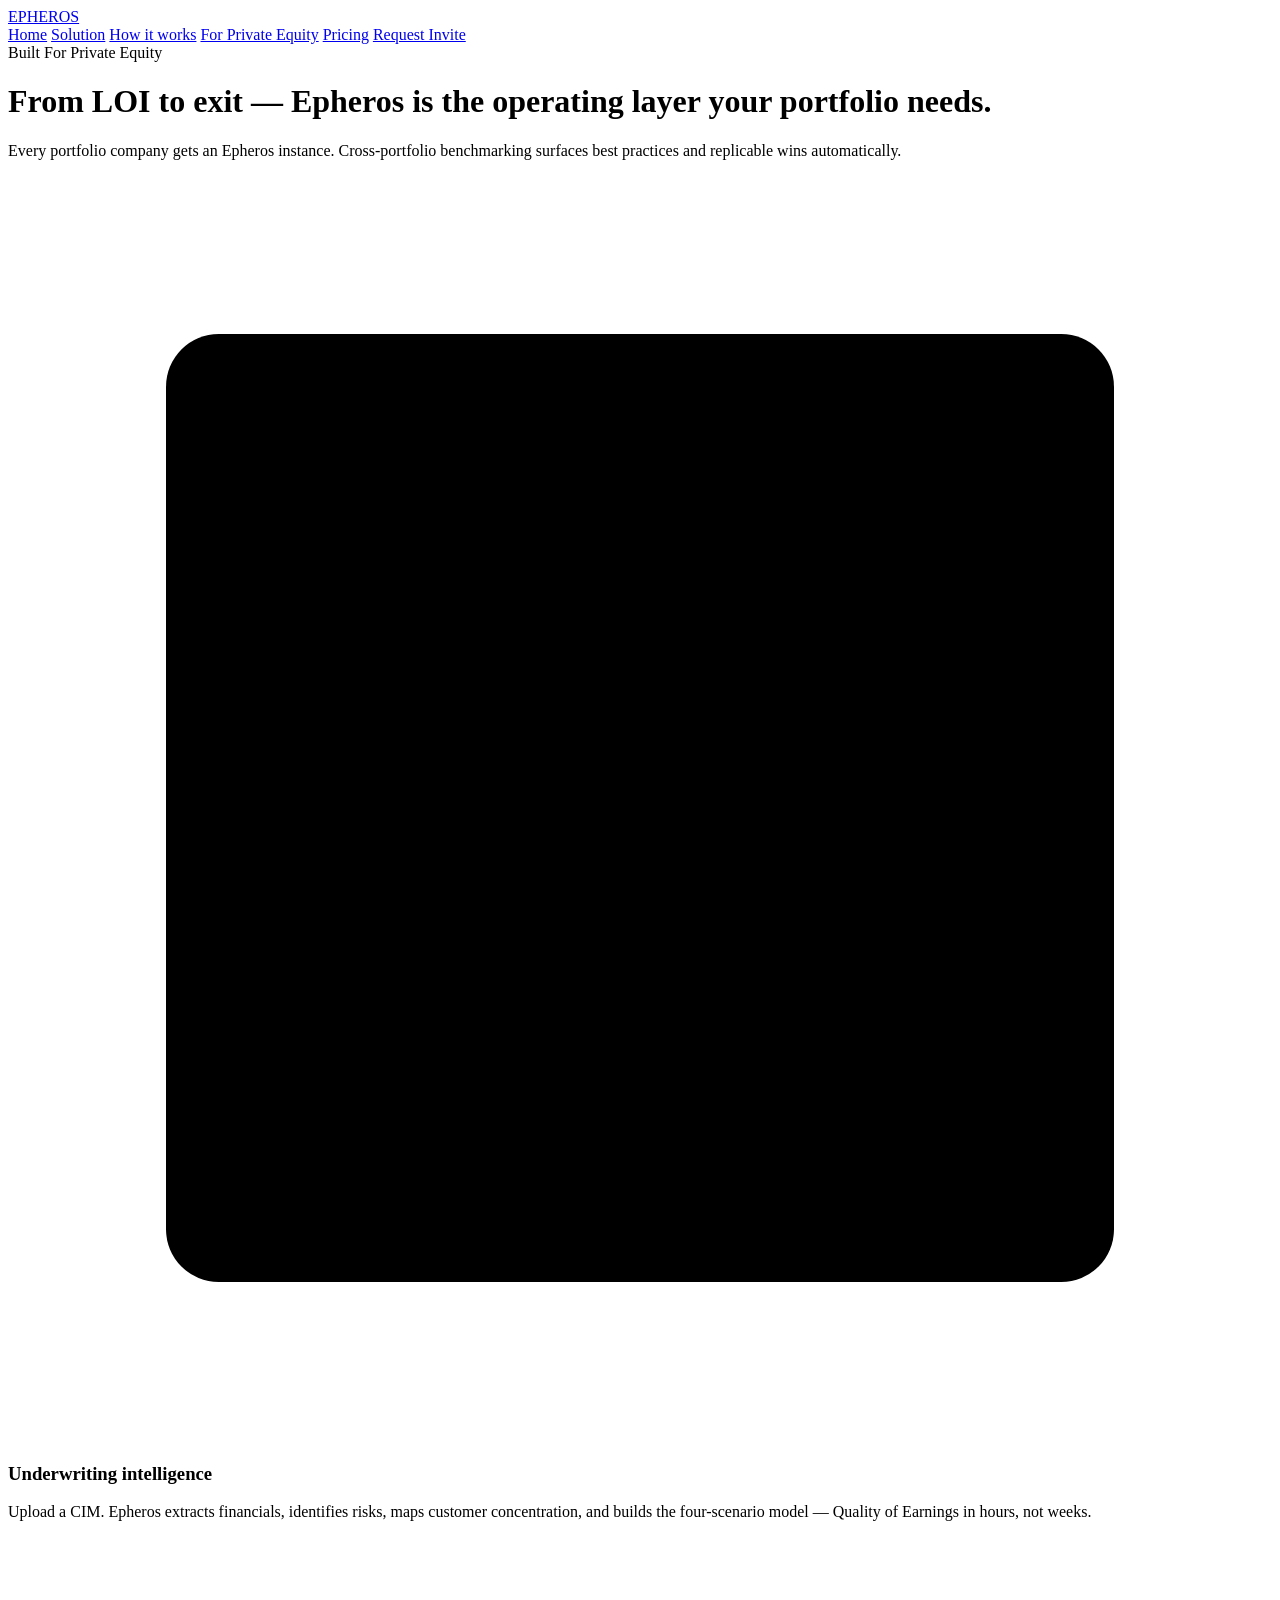
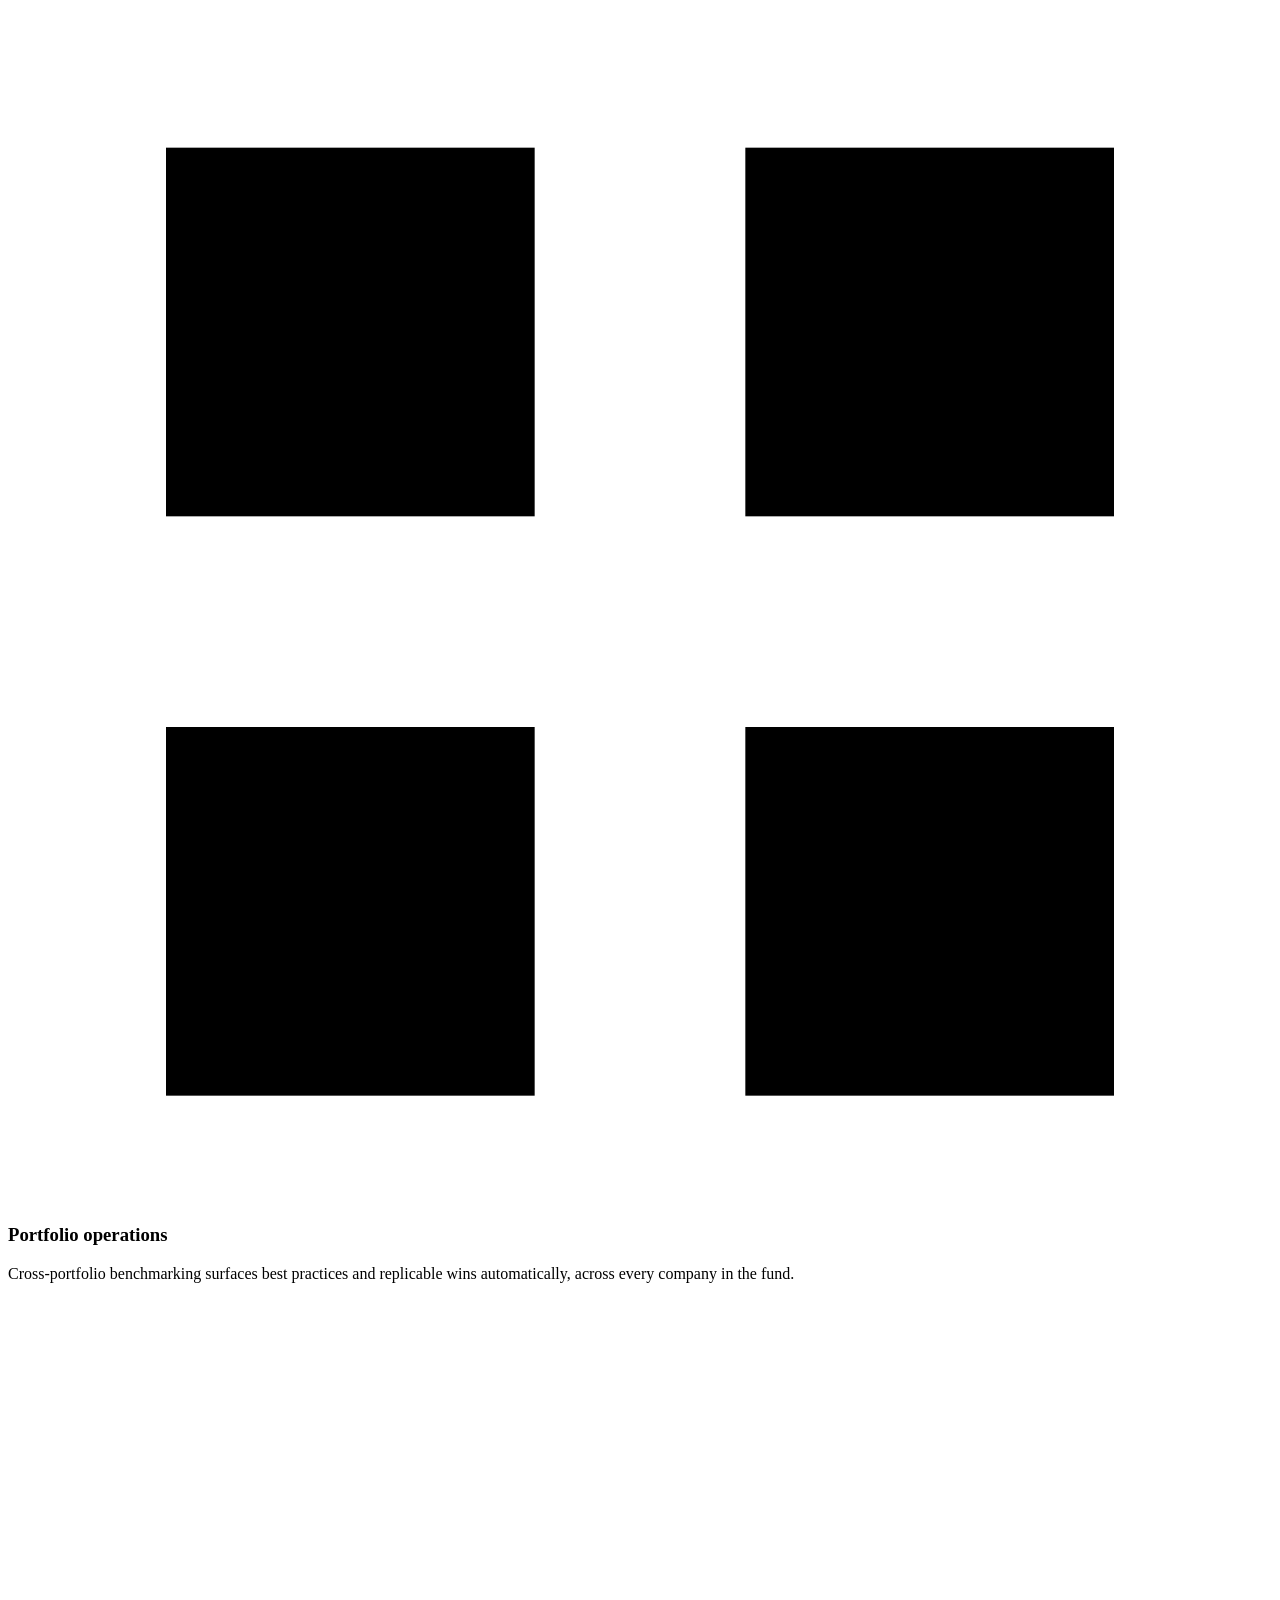
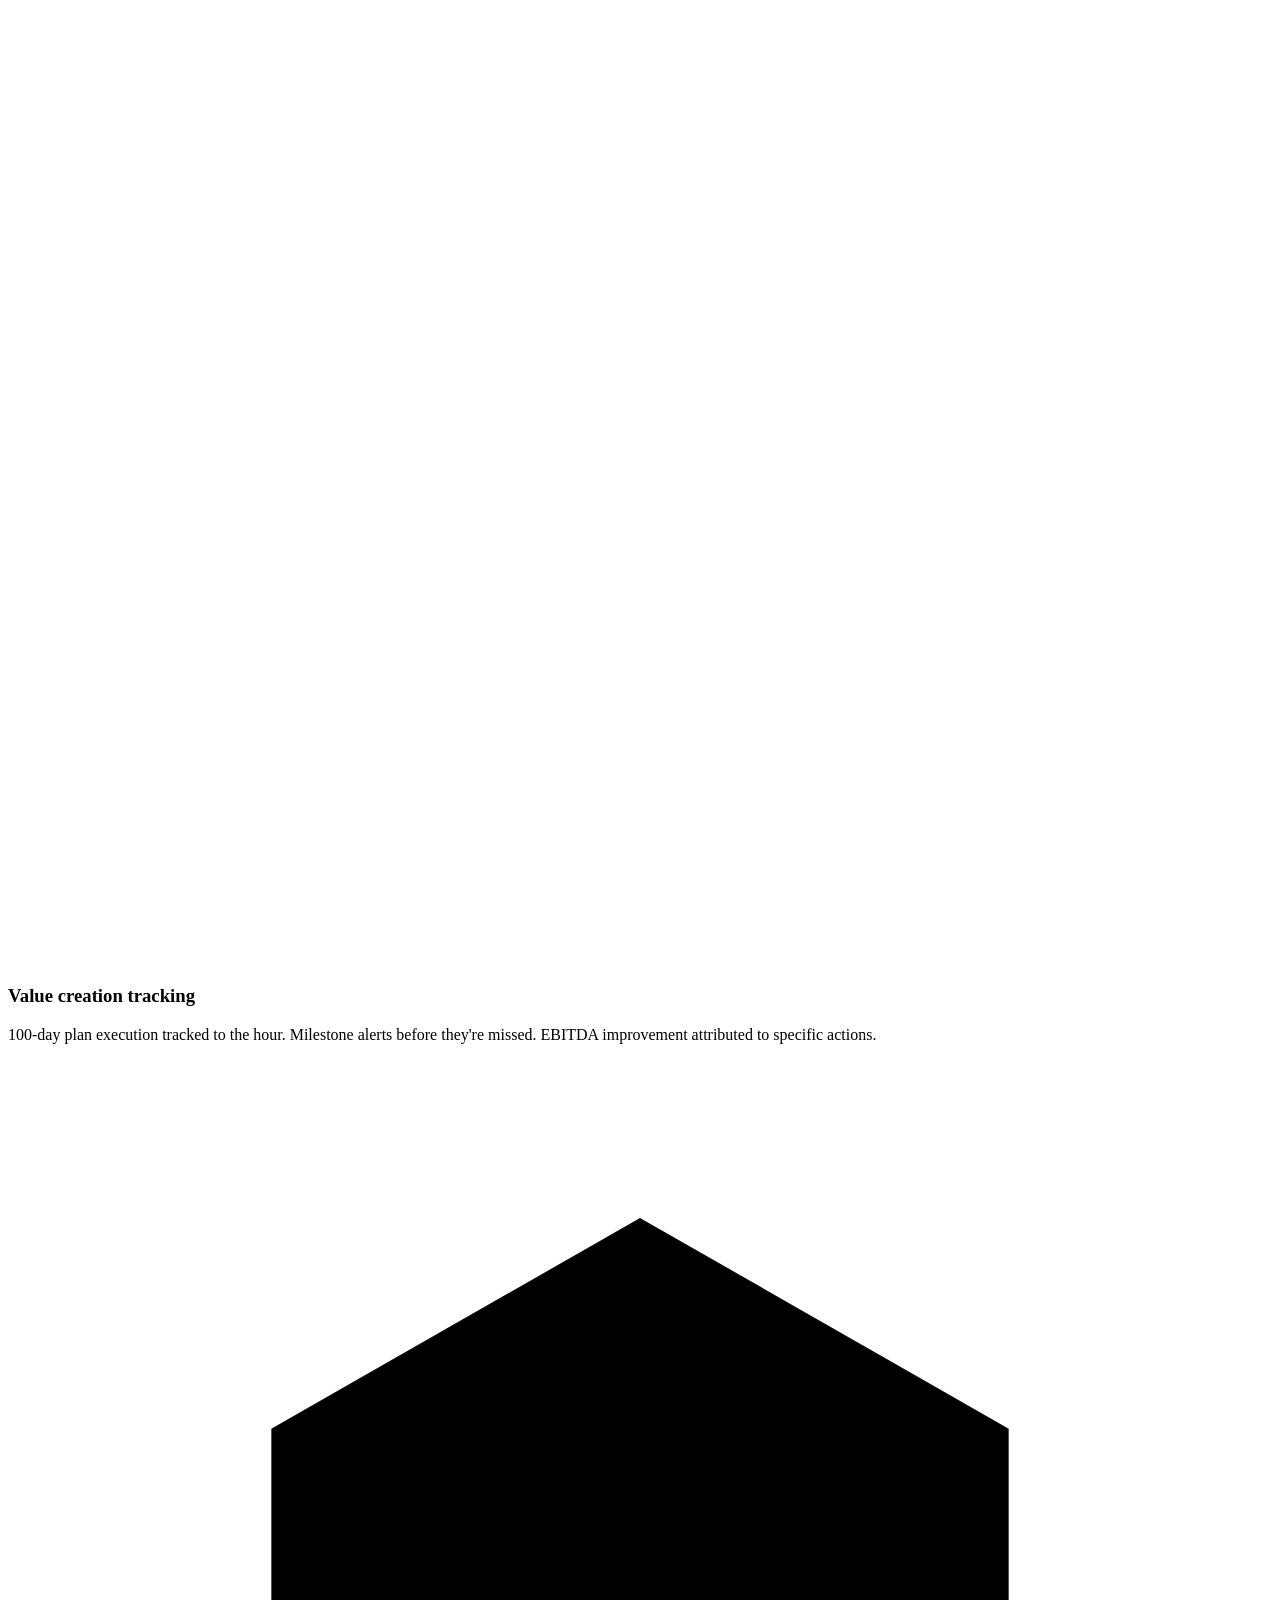
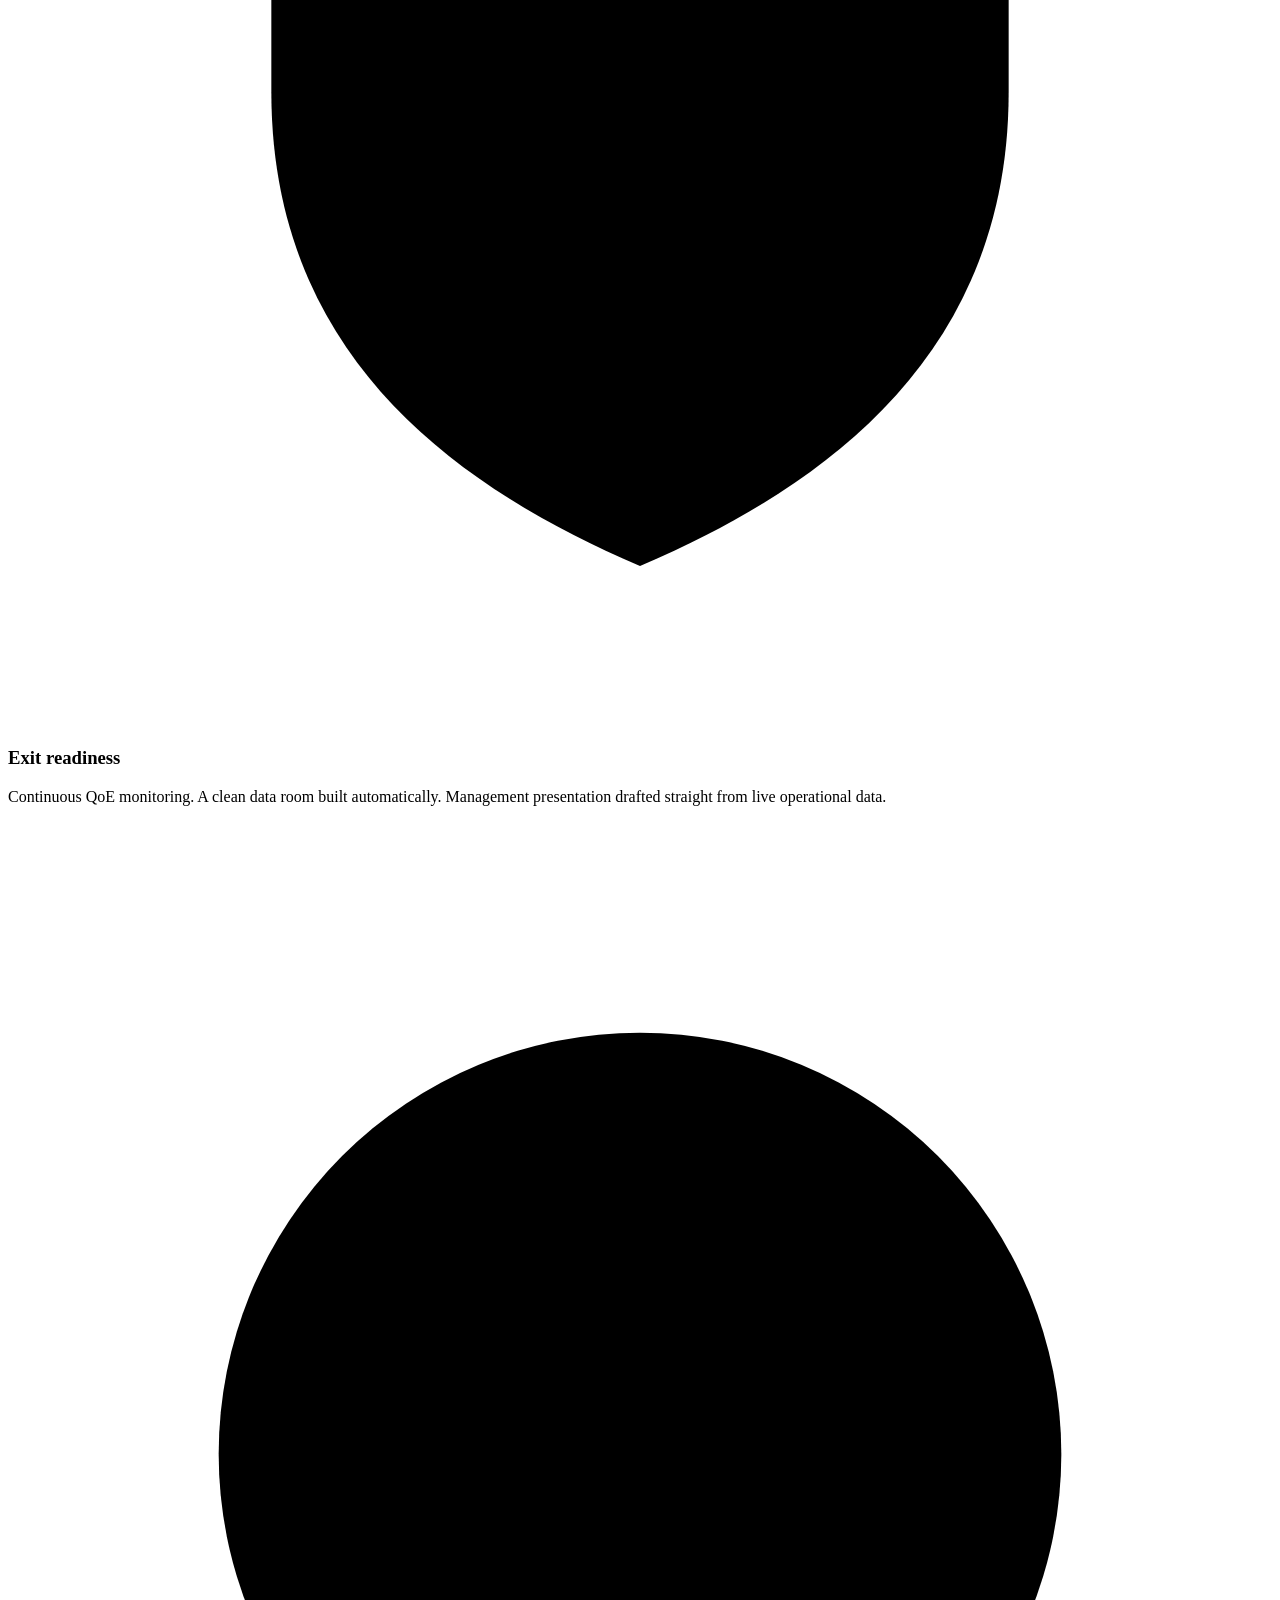
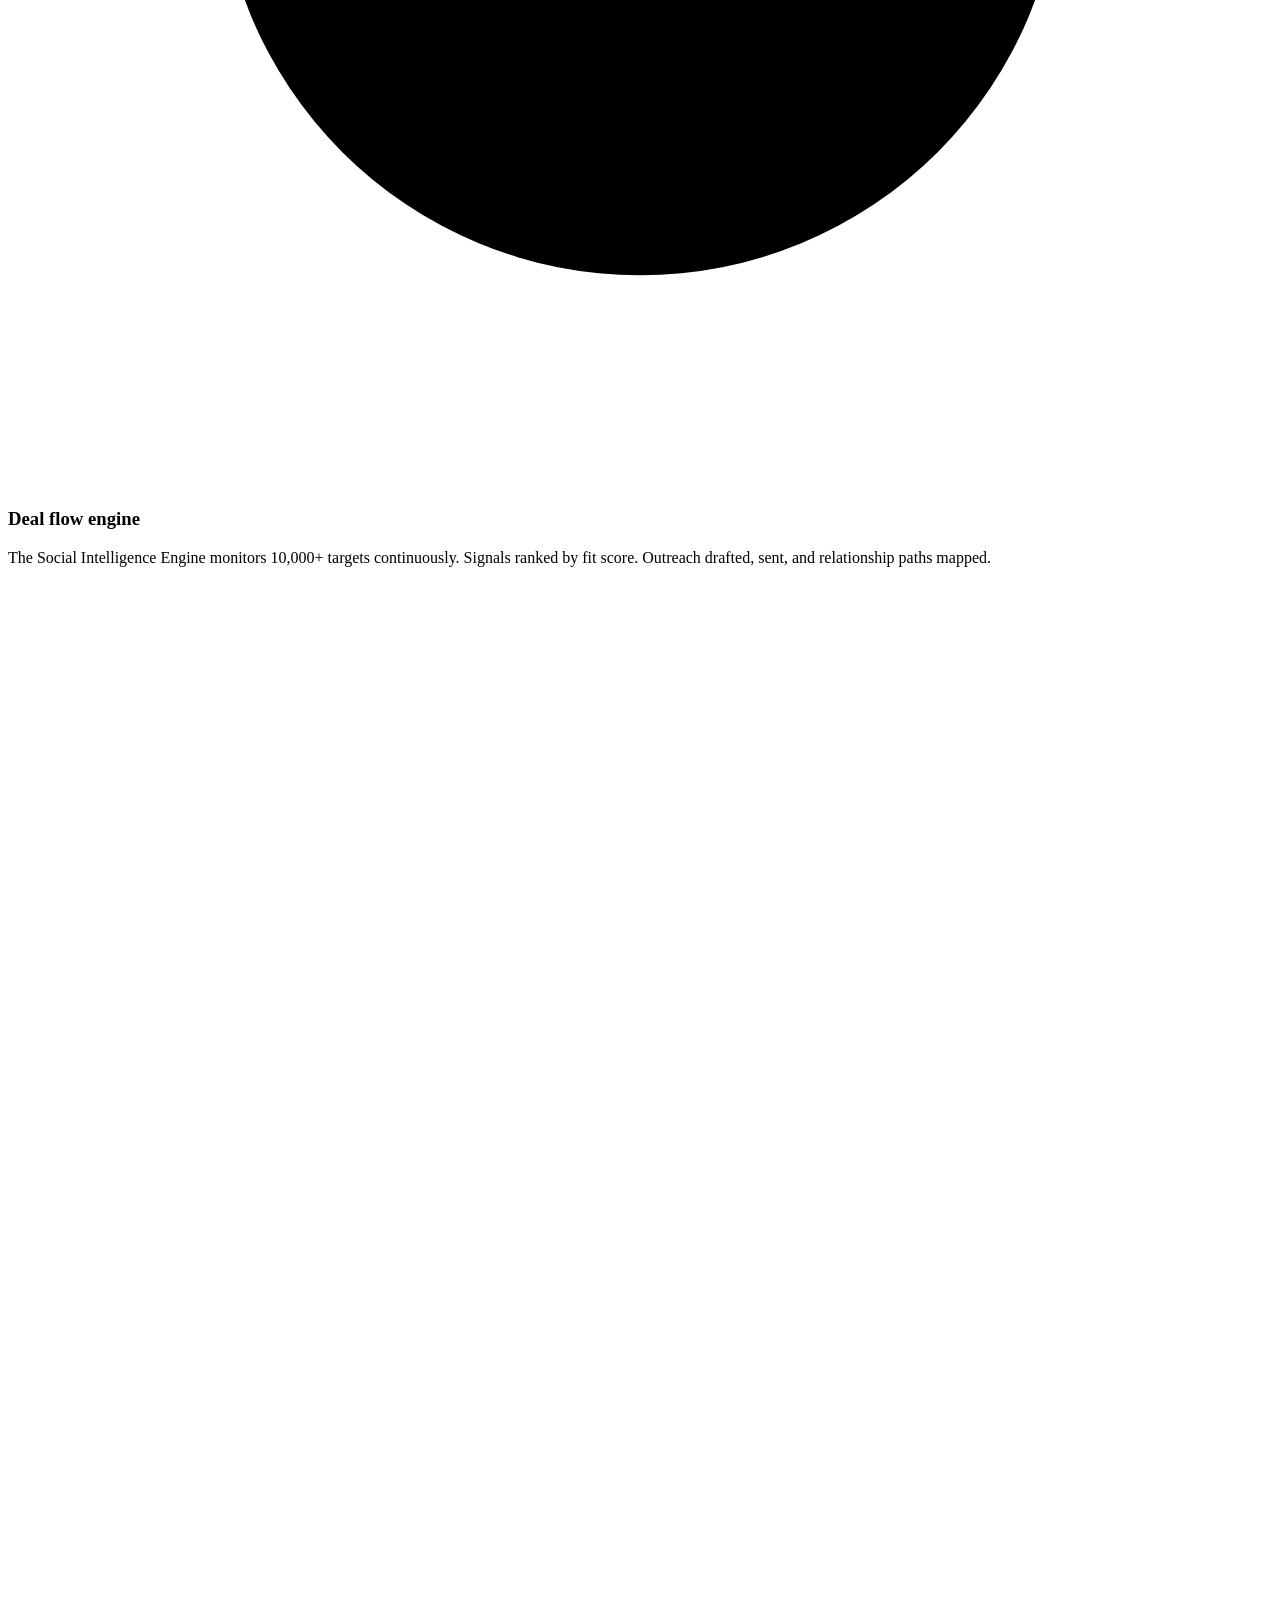
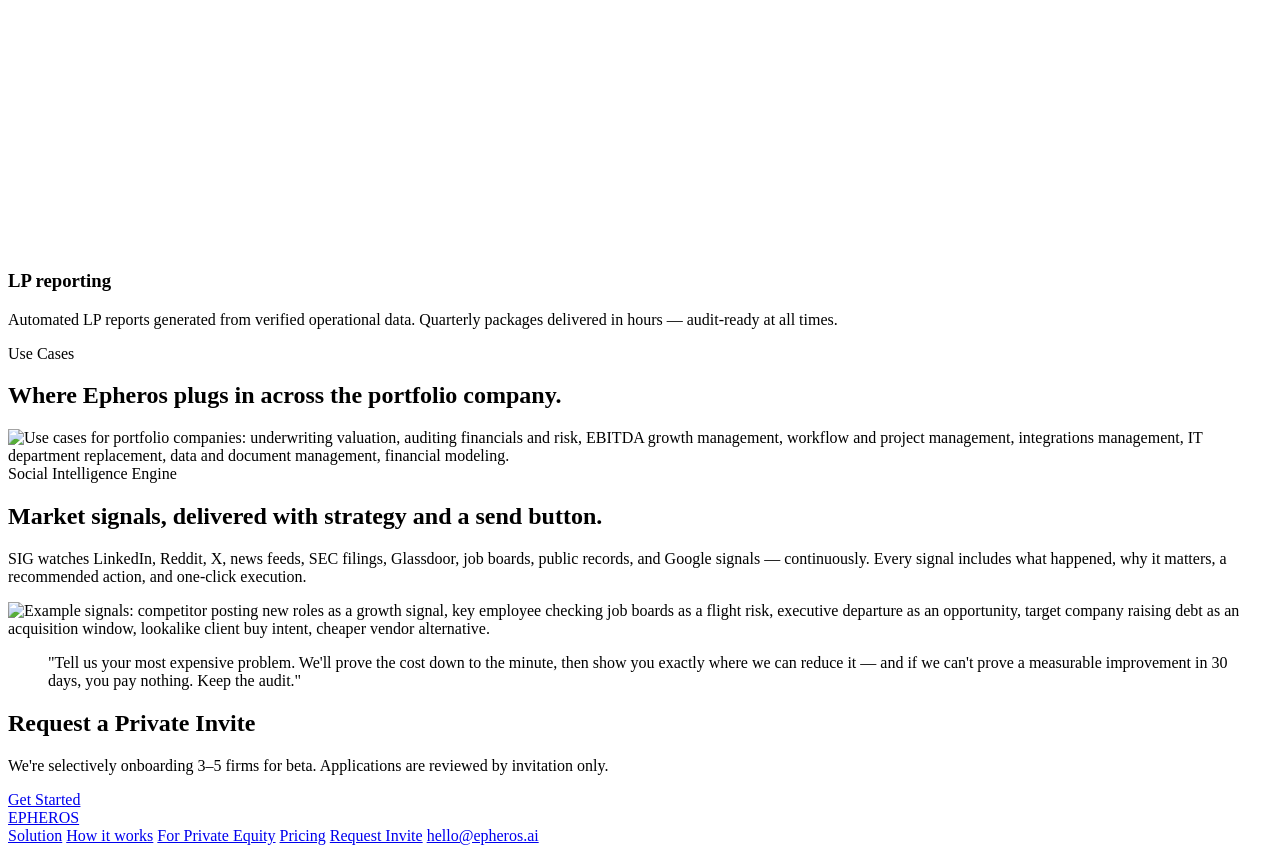
==== site/for-private-equity.html @ 4eccf2e3 "Rebuild as multi-page site with real graphics extracted from the pitch deck Splits the single-page l" ====
<!doctype html>
<html lang="en">
<head>
<meta charset="utf-8">
<meta name="viewport" content="width=device-width, initial-scale=1">
<title>For Private Equity — Epheros</title>
<link rel="preconnect" href="https://fonts.googleapis.com">
<link rel="preconnect" href="https://fonts.gstatic.com" crossorigin>
<link href="https://fonts.googleapis.com/css2?family=Inter:wght@300;400;500;600;700;800&family=Archivo:wght@700;800;900&display=swap" rel="stylesheet">
<link rel="stylesheet" href="/assets/styles.css">
</head>
<body>

<header class="nav">
  <div class="wrap inner">
    <a class="wordmark" href="/">EPHEROS</a>
    <nav class="links">
      <a class="link" href="/">Home</a>
      <a class="link" href="/solution">Solution</a>
      <a class="link" href="/how-it-works">How it works</a>
      <a class="link active" href="/for-private-equity">For Private Equity</a>
      <a class="link" href="/pricing">Pricing</a>
      <a class="btn" href="/invite">Request Invite</a>
    </nav>
  </div>
</header>

<div class="wrap">
  <div class="page-header">
    <div class="eyebrow">Built For Private Equity</div>
    <h1>From LOI to exit — Epheros is the operating layer your portfolio needs.</h1>
    <p class="lede">Every portfolio company gets an Epheros instance. Cross-portfolio benchmarking surfaces best practices and replicable wins automatically.</p>
  </div>
</div>

<div class="wrap">
  <section>
    <div class="grid cols-2">
      <div class="card">
        <svg class="icon-lg" viewBox="0 0 24 24"><rect x="3" y="3" width="18" height="18" rx="1"/><path d="M7 13l3-3 3 2 4-5"/></svg>
        <h3>Underwriting intelligence</h3>
        <p>Upload a CIM. Epheros extracts financials, identifies risks, maps customer concentration, and builds the four-scenario model — Quality of Earnings in hours, not weeks.</p>
      </div>
      <div class="card">
        <svg class="icon-lg" viewBox="0 0 24 24"><rect x="3" y="4" width="7" height="7"/><rect x="14" y="4" width="7" height="7"/><rect x="3" y="15" width="7" height="7"/><rect x="14" y="15" width="7" height="7"/></svg>
        <h3>Portfolio operations</h3>
        <p>Cross-portfolio benchmarking surfaces best practices and replicable wins automatically, across every company in the fund.</p>
      </div>
      <div class="card">
        <svg class="icon-lg" viewBox="0 0 24 24"><path d="M4 20V10M12 20V4M20 20v-7"/></svg>
        <h3>Value creation tracking</h3>
        <p>100-day plan execution tracked to the hour. Milestone alerts before they're missed. EBITDA improvement attributed to specific actions.</p>
      </div>
      <div class="card">
        <svg class="icon-lg" viewBox="0 0 24 24"><path d="M12 3l7 4v5c0 5-3.5 7.5-7 9-3.5-1.5-7-4-7-9V7l7-4z"/></svg>
        <h3>Exit readiness</h3>
        <p>Continuous QoE monitoring. A clean data room built automatically. Management presentation drafted straight from live operational data.</p>
      </div>
      <div class="card">
        <svg class="icon-lg" viewBox="0 0 24 24"><circle cx="12" cy="12" r="8"/><path d="M12 8v4l3 2"/></svg>
        <h3>Deal flow engine</h3>
        <p>The Social Intelligence Engine monitors 10,000+ targets continuously. Signals ranked by fit score. Outreach drafted, sent, and relationship paths mapped.</p>
      </div>
      <div class="card">
        <svg class="icon-lg" viewBox="0 0 24 24"><path d="M4 19h16M7 19V9M12 19V5M17 19v-7"/></svg>
        <h3>LP reporting</h3>
        <p>Automated LP reports generated from verified operational data. Quarterly packages delivered in hours — audit-ready at all times.</p>
      </div>
    </div>
  </section>
</div>

<div class="wrap">
  <section style="padding-top:0">
    <div class="eyebrow">Use Cases</div>
    <h2 class="section-title">Where Epheros plugs in across the portfolio company.</h2>
    <figure style="margin:0;border:1px solid var(--line);background:var(--bg-elev)">
      <img src="/assets/img/usecases-deck.png" alt="Use cases for portfolio companies: underwriting valuation, auditing financials and risk, EBITDA growth management, workflow and project management, integrations management, IT department replacement, data and document management, financial modeling." style="width:100%;display:block">
    </figure>
  </section>
</div>

<div class="wrap">
  <section style="padding-top:0">
    <div class="eyebrow">Social Intelligence Engine</div>
    <h2 class="section-title">Market signals, delivered with strategy and a send button.</h2>
    <p class="section-lede">SIG watches LinkedIn, Reddit, X, news feeds, SEC filings, Glassdoor, job boards, public records, and Google signals — continuously. Every signal includes what happened, why it matters, a recommended action, and one-click execution.</p>
    <figure style="margin:0;border:1px solid var(--line);background:var(--bg-elev)">
      <img src="/assets/img/signals-deck.png" alt="Example signals: competitor posting new roles as a growth signal, key employee checking job boards as a flight risk, executive departure as an opportunity, target company raising debt as an acquisition window, lookalike client buy intent, cheaper vendor alternative." style="width:100%;display:block">
    </figure>
  </section>
</div>

<div class="wrap">
  <section style="padding-top:0">
    <blockquote class="quote">
      "Tell us your most expensive problem. We'll prove the cost down to the minute, then show you exactly
      where we can reduce it — and if we can't prove a measurable improvement in 30 days, you pay nothing.
      Keep the audit."
    </blockquote>
  </section>
</div>

<div class="wrap">
  <section style="padding-top:0">
    <div class="cta-band">
      <div>
        <h2>Request a Private Invite</h2>
        <p>We're selectively onboarding 3&ndash;5 firms for beta. Applications are reviewed by invitation only.</p>
      </div>
      <a href="/invite" class="btn">Get Started</a>
    </div>
  </section>
</div>

<footer>
  <div class="wrap inner">
    <a class="wordmark" href="/">EPHEROS</a>
    <nav>
      <a href="/solution">Solution</a>
      <a href="/how-it-works">How it works</a>
      <a href="/for-private-equity">For Private Equity</a>
      <a href="/pricing">Pricing</a>
      <a href="/invite">Request Invite</a>
      <a href="mailto:hello@epheros.ai">hello@epheros.ai</a>
    </nav>
  </div>
</footer>

</body>
</html>
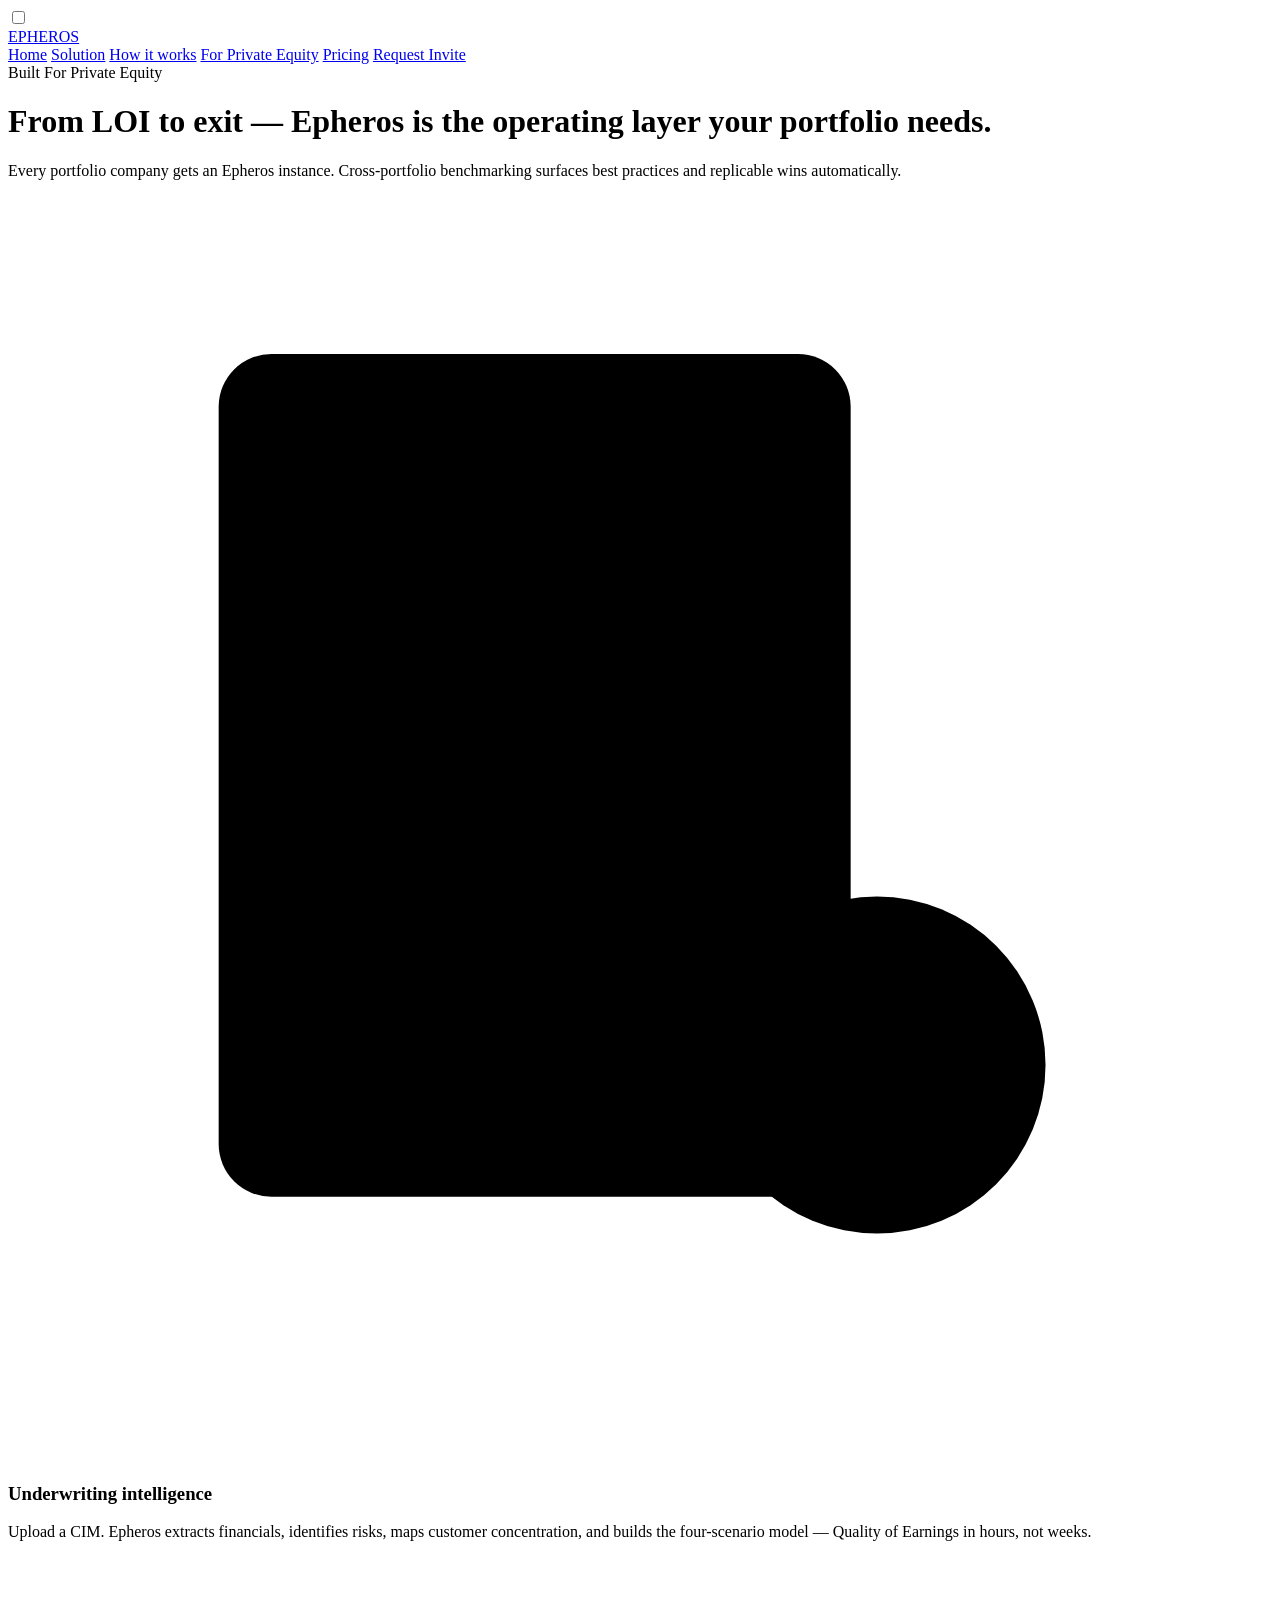
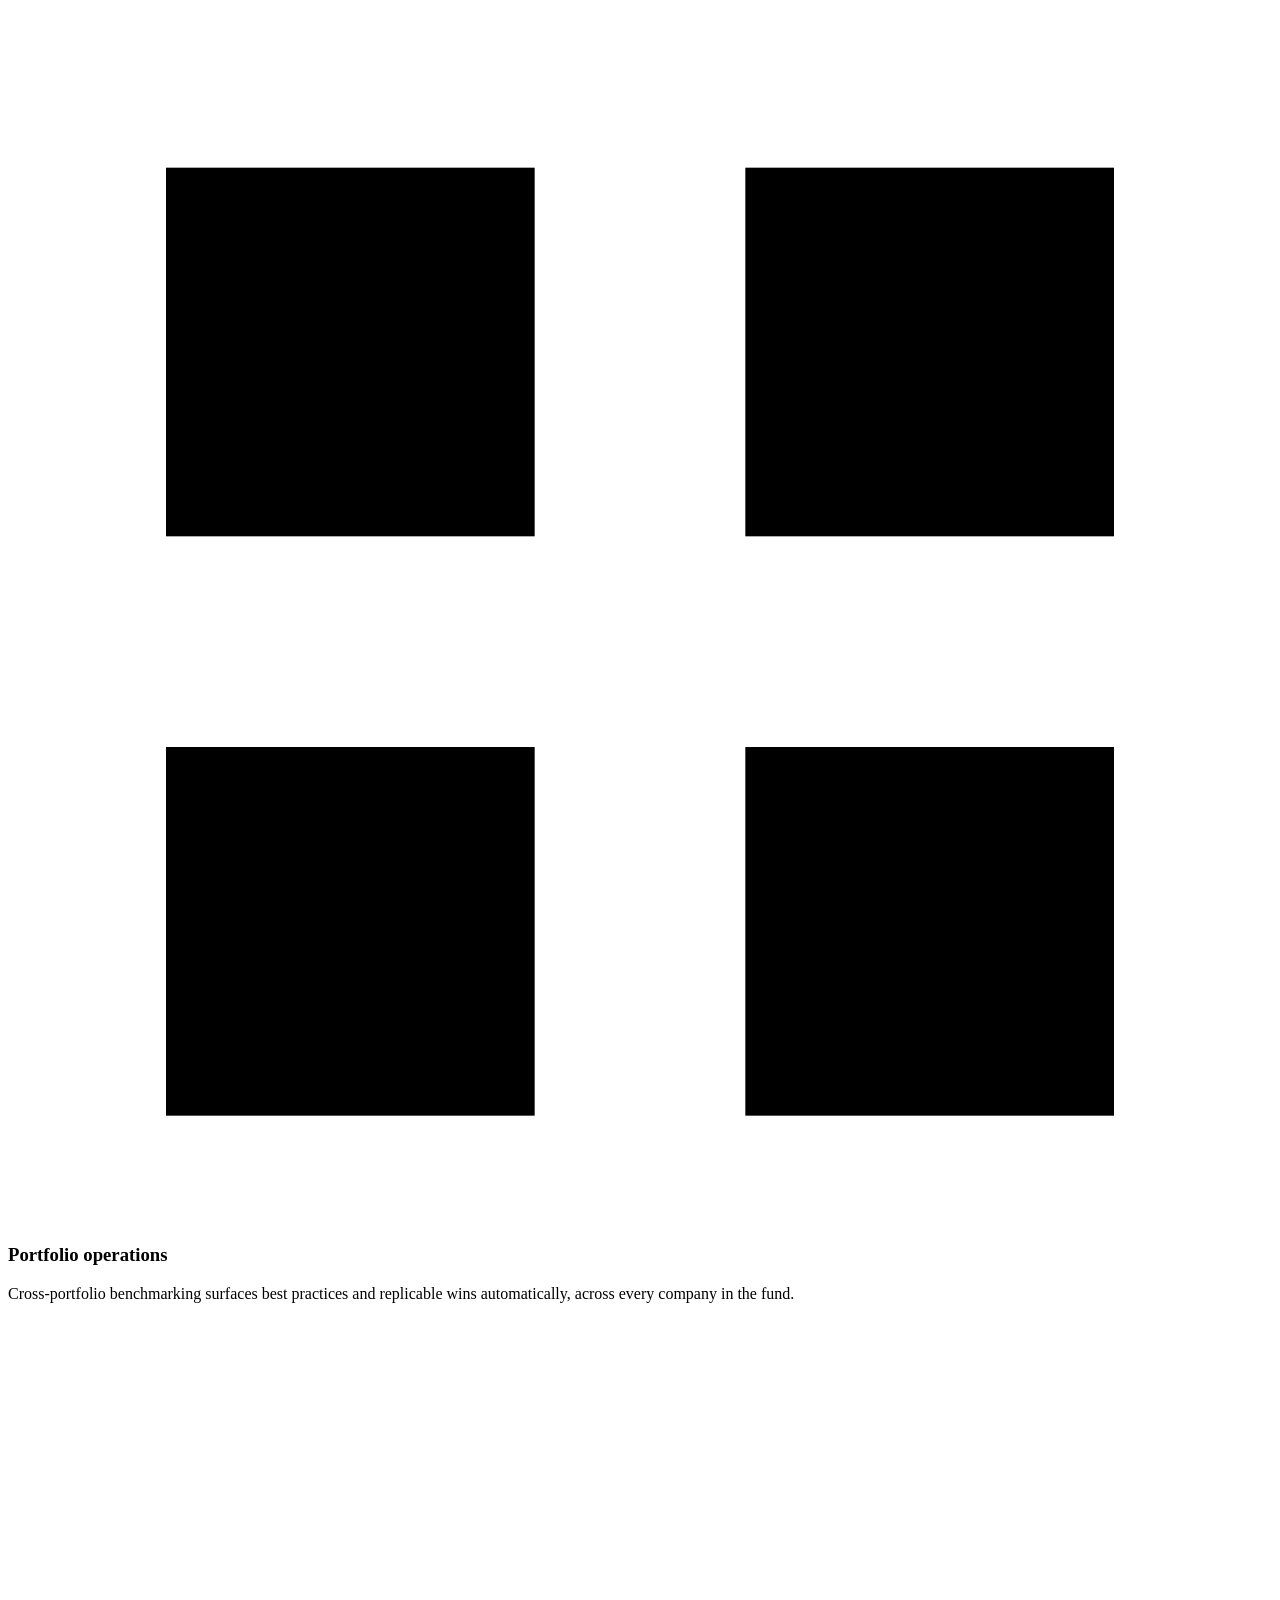
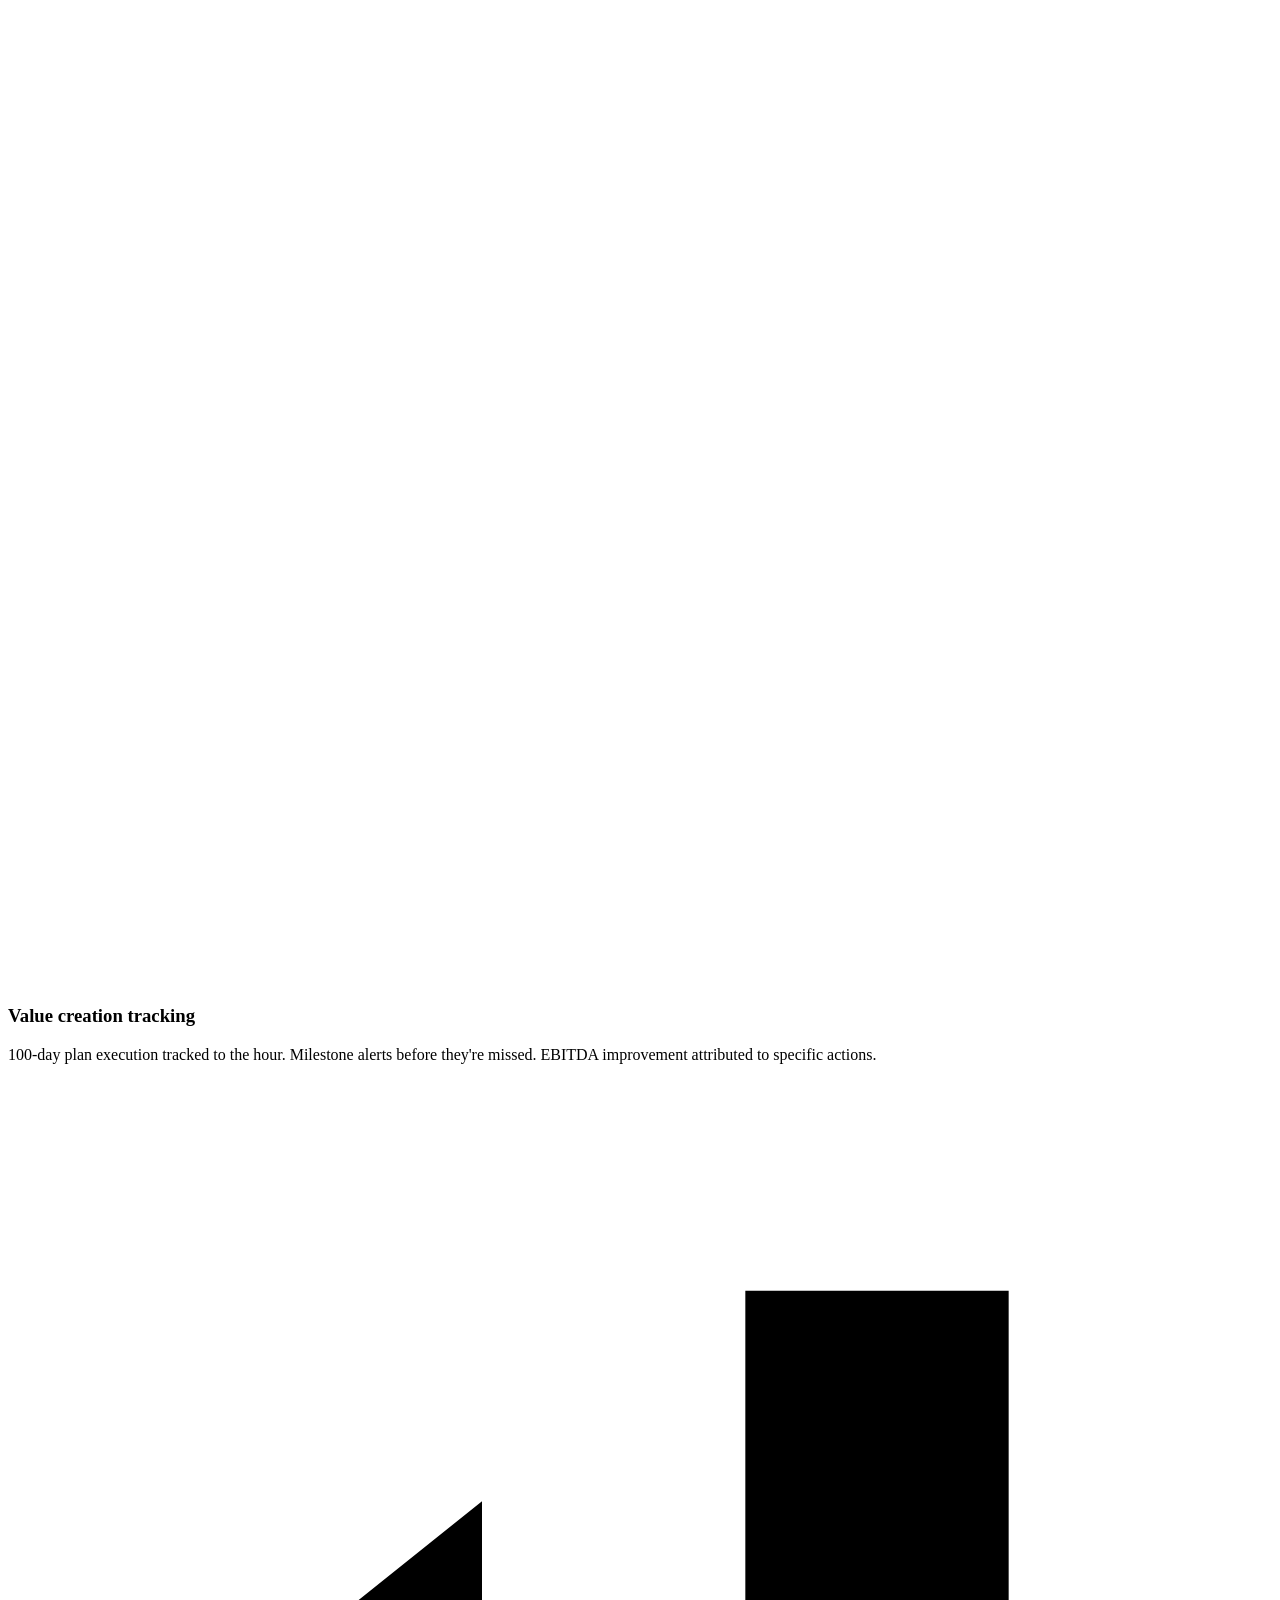
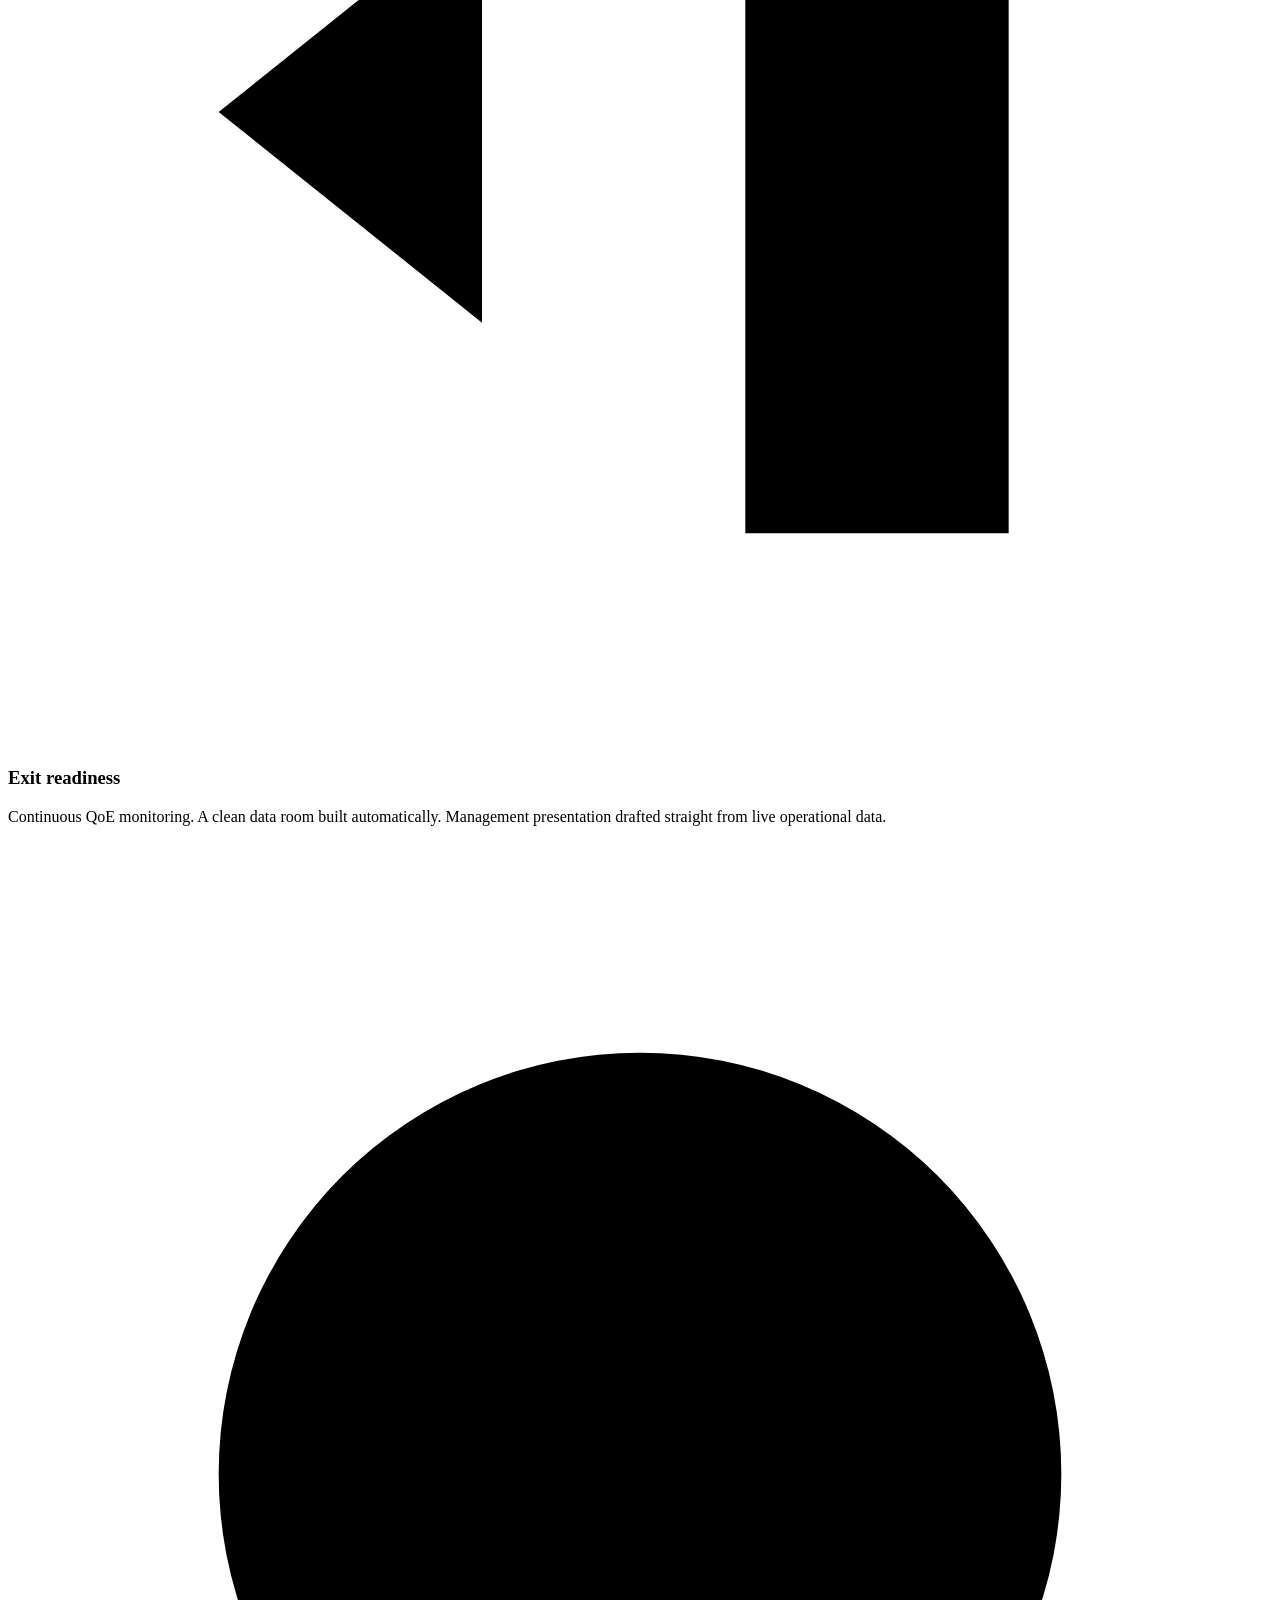
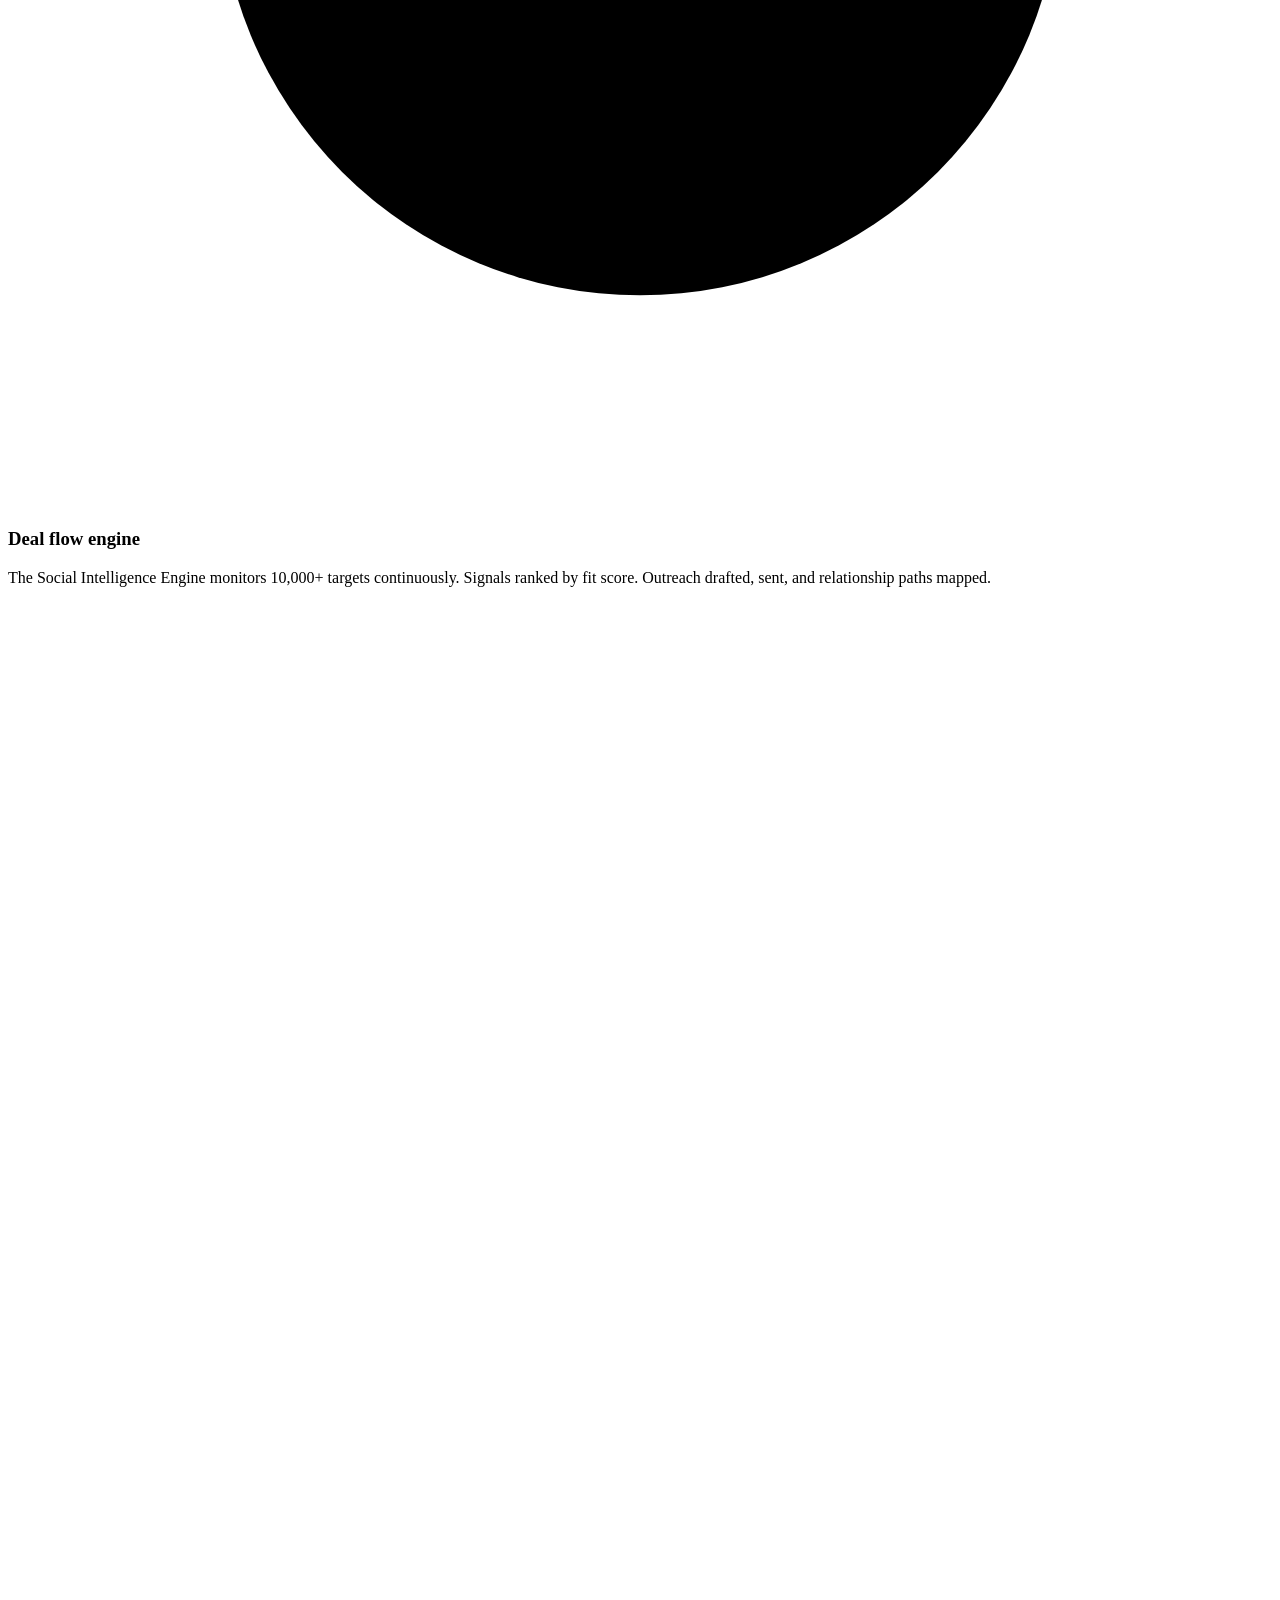
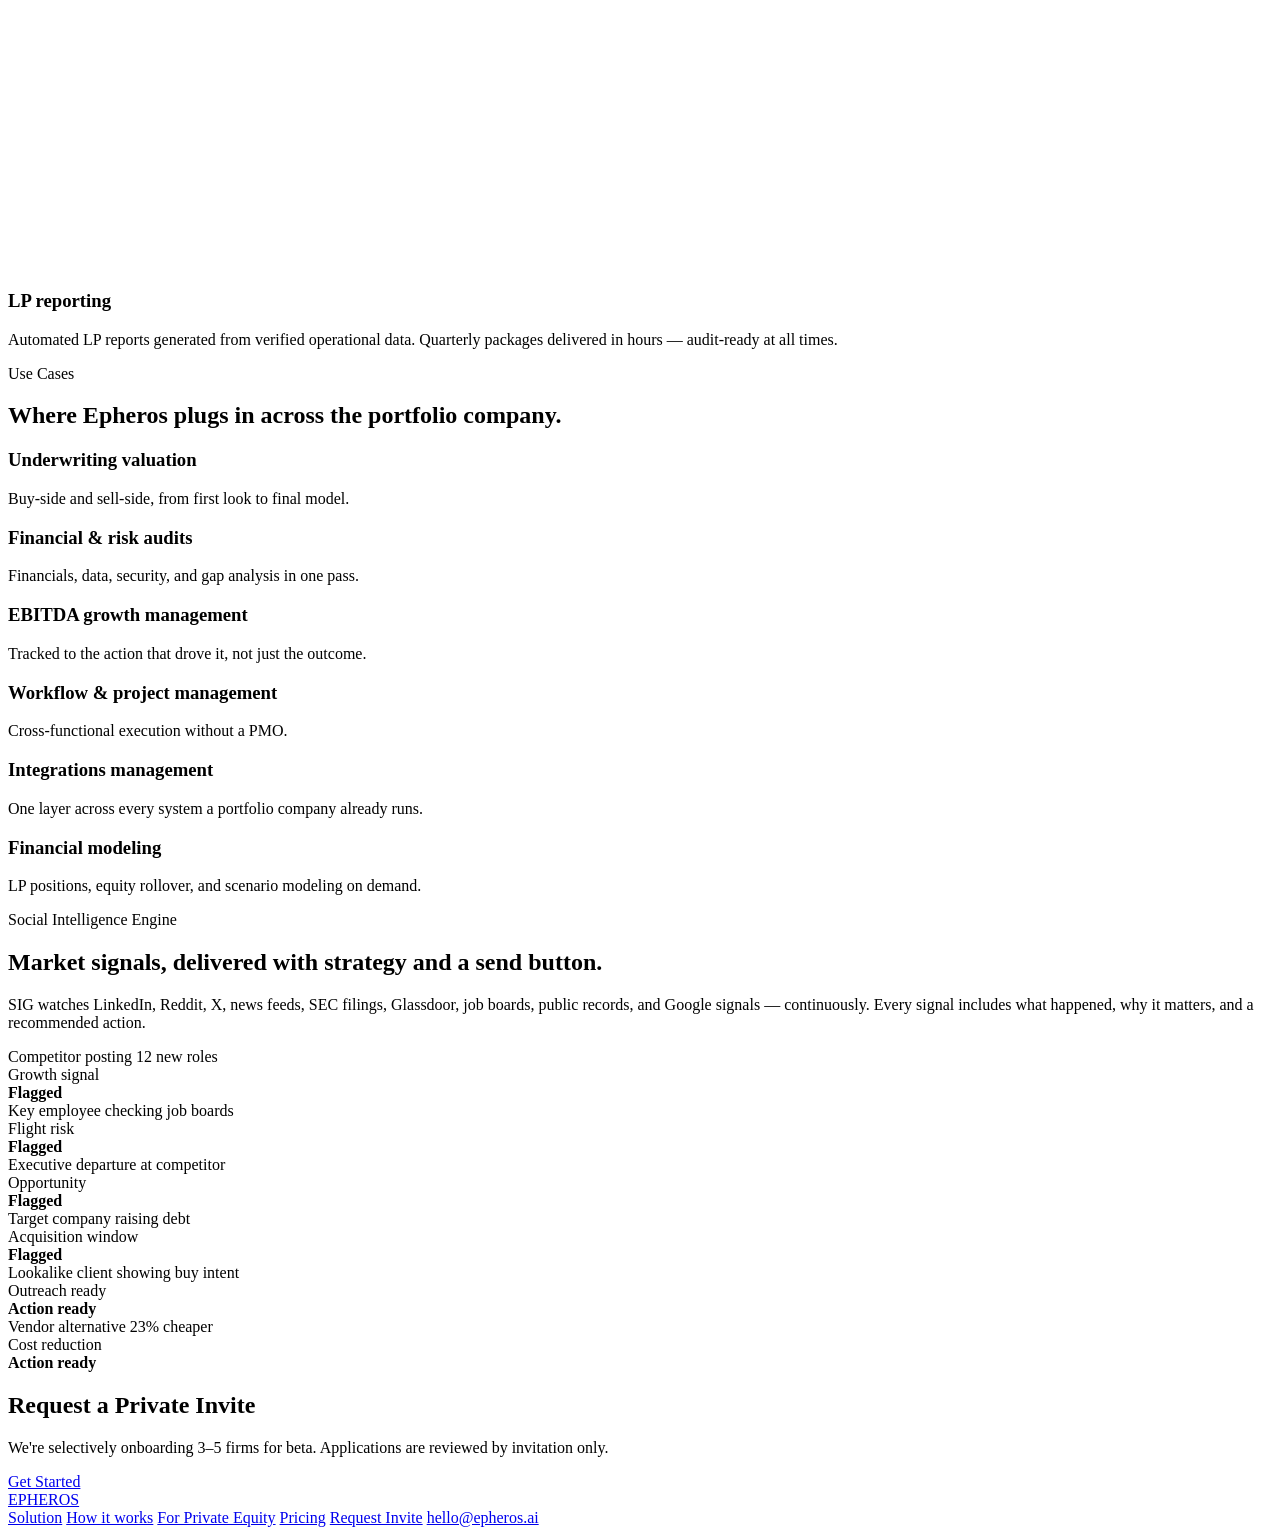
==== commit e00ac614: "Replace deck screenshots with native components; fix mobile nav, dedupe content - Remove all six emb" ====
--- a/site/for-private-equity.html
+++ b/site/for-private-equity.html
@@ -12,8 +12,10 @@
 <body>
 
 <header class="nav">
+  <input type="checkbox" id="nav-toggle" class="nav-toggle">
   <div class="wrap inner">
     <a class="wordmark" href="/">EPHEROS</a>
+    <label for="nav-toggle" class="nav-toggle-label"><span></span></label>
     <nav class="links">
       <a class="link" href="/">Home</a>
       <a class="link" href="/solution">Solution</a>
@@ -37,7 +39,7 @@
   <section>
     <div class="grid cols-2">
       <div class="card">
-        <svg class="icon-lg" viewBox="0 0 24 24"><rect x="3" y="3" width="18" height="18" rx="1"/><path d="M7 13l3-3 3 2 4-5"/></svg>
+        <svg class="icon-lg" viewBox="0 0 24 24"><rect x="4" y="3" width="12" height="16" rx="1"/><path d="M8 8h4M8 12h4"/><circle cx="16.5" cy="16.5" r="3.2"/><path d="M19 19l2.5 2.5"/></svg>
         <h3>Underwriting intelligence</h3>
         <p>Upload a CIM. Epheros extracts financials, identifies risks, maps customer concentration, and builds the four-scenario model — Quality of Earnings in hours, not weeks.</p>
       </div>
@@ -52,7 +54,7 @@
         <p>100-day plan execution tracked to the hour. Milestone alerts before they're missed. EBITDA improvement attributed to specific actions.</p>
       </div>
       <div class="card">
-        <svg class="icon-lg" viewBox="0 0 24 24"><path d="M12 3l7 4v5c0 5-3.5 7.5-7 9-3.5-1.5-7-4-7-9V7l7-4z"/></svg>
+        <svg class="icon-lg" viewBox="0 0 24 24"><path d="M14 4h5v16h-5M9 8l-5 4 5 4M4 12h11"/></svg>
         <h3>Exit readiness</h3>
         <p>Continuous QoE monitoring. A clean data room built automatically. Management presentation drafted straight from live operational data.</p>
       </div>
@@ -74,9 +76,14 @@
   <section style="padding-top:0">
     <div class="eyebrow">Use Cases</div>
     <h2 class="section-title">Where Epheros plugs in across the portfolio company.</h2>
-    <figure style="margin:0;border:1px solid var(--line);background:var(--bg-elev)">
-      <img src="/assets/img/usecases-deck.png" alt="Use cases for portfolio companies: underwriting valuation, auditing financials and risk, EBITDA growth management, workflow and project management, integrations management, IT department replacement, data and document management, financial modeling." style="width:100%;display:block">
-    </figure>
+    <div class="grid cols-2">
+      <div class="card"><h3>Underwriting valuation</h3><p>Buy-side and sell-side, from first look to final model.</p></div>
+      <div class="card"><h3>Financial &amp; risk audits</h3><p>Financials, data, security, and gap analysis in one pass.</p></div>
+      <div class="card"><h3>EBITDA growth management</h3><p>Tracked to the action that drove it, not just the outcome.</p></div>
+      <div class="card"><h3>Workflow &amp; project management</h3><p>Cross-functional execution without a PMO.</p></div>
+      <div class="card"><h3>Integrations management</h3><p>One layer across every system a portfolio company already runs.</p></div>
+      <div class="card"><h3>Financial modeling</h3><p>LP positions, equity rollover, and scenario modeling on demand.</p></div>
+    </div>
   </section>
 </div>
 
@@ -84,20 +91,15 @@
   <section style="padding-top:0">
     <div class="eyebrow">Social Intelligence Engine</div>
     <h2 class="section-title">Market signals, delivered with strategy and a send button.</h2>
-    <p class="section-lede">SIG watches LinkedIn, Reddit, X, news feeds, SEC filings, Glassdoor, job boards, public records, and Google signals — continuously. Every signal includes what happened, why it matters, a recommended action, and one-click execution.</p>
-    <figure style="margin:0;border:1px solid var(--line);background:var(--bg-elev)">
-      <img src="/assets/img/signals-deck.png" alt="Example signals: competitor posting new roles as a growth signal, key employee checking job boards as a flight risk, executive departure as an opportunity, target company raising debt as an acquisition window, lookalike client buy intent, cheaper vendor alternative." style="width:100%;display:block">
-    </figure>
-  </section>
-</div>
-
-<div class="wrap">
-  <section style="padding-top:0">
-    <blockquote class="quote">
-      "Tell us your most expensive problem. We'll prove the cost down to the minute, then show you exactly
-      where we can reduce it — and if we can't prove a measurable improvement in 30 days, you pay nothing.
-      Keep the audit."
-    </blockquote>
+    <p class="section-lede">SIG watches LinkedIn, Reddit, X, news feeds, SEC filings, Glassdoor, job boards, public records, and Google signals — continuously. Every signal includes what happened, why it matters, and a recommended action.</p>
+    <div class="signal-panel">
+      <div class="signal-row"><div><div class="what">Competitor posting 12 new roles</div><div class="why">Growth signal</div></div><b>Flagged</b></div>
+      <div class="signal-row"><div><div class="what">Key employee checking job boards</div><div class="why">Flight risk</div></div><b>Flagged</b></div>
+      <div class="signal-row"><div><div class="what">Executive departure at competitor</div><div class="why">Opportunity</div></div><b>Flagged</b></div>
+      <div class="signal-row"><div><div class="what">Target company raising debt</div><div class="why">Acquisition window</div></div><b>Flagged</b></div>
+      <div class="signal-row"><div><div class="what">Lookalike client showing buy intent</div><div class="why">Outreach ready</div></div><b>Action ready</b></div>
+      <div class="signal-row"><div><div class="what">Vendor alternative 23% cheaper</div><div class="why">Cost reduction</div></div><b>Action ready</b></div>
+    </div>
   </section>
 </div>
 
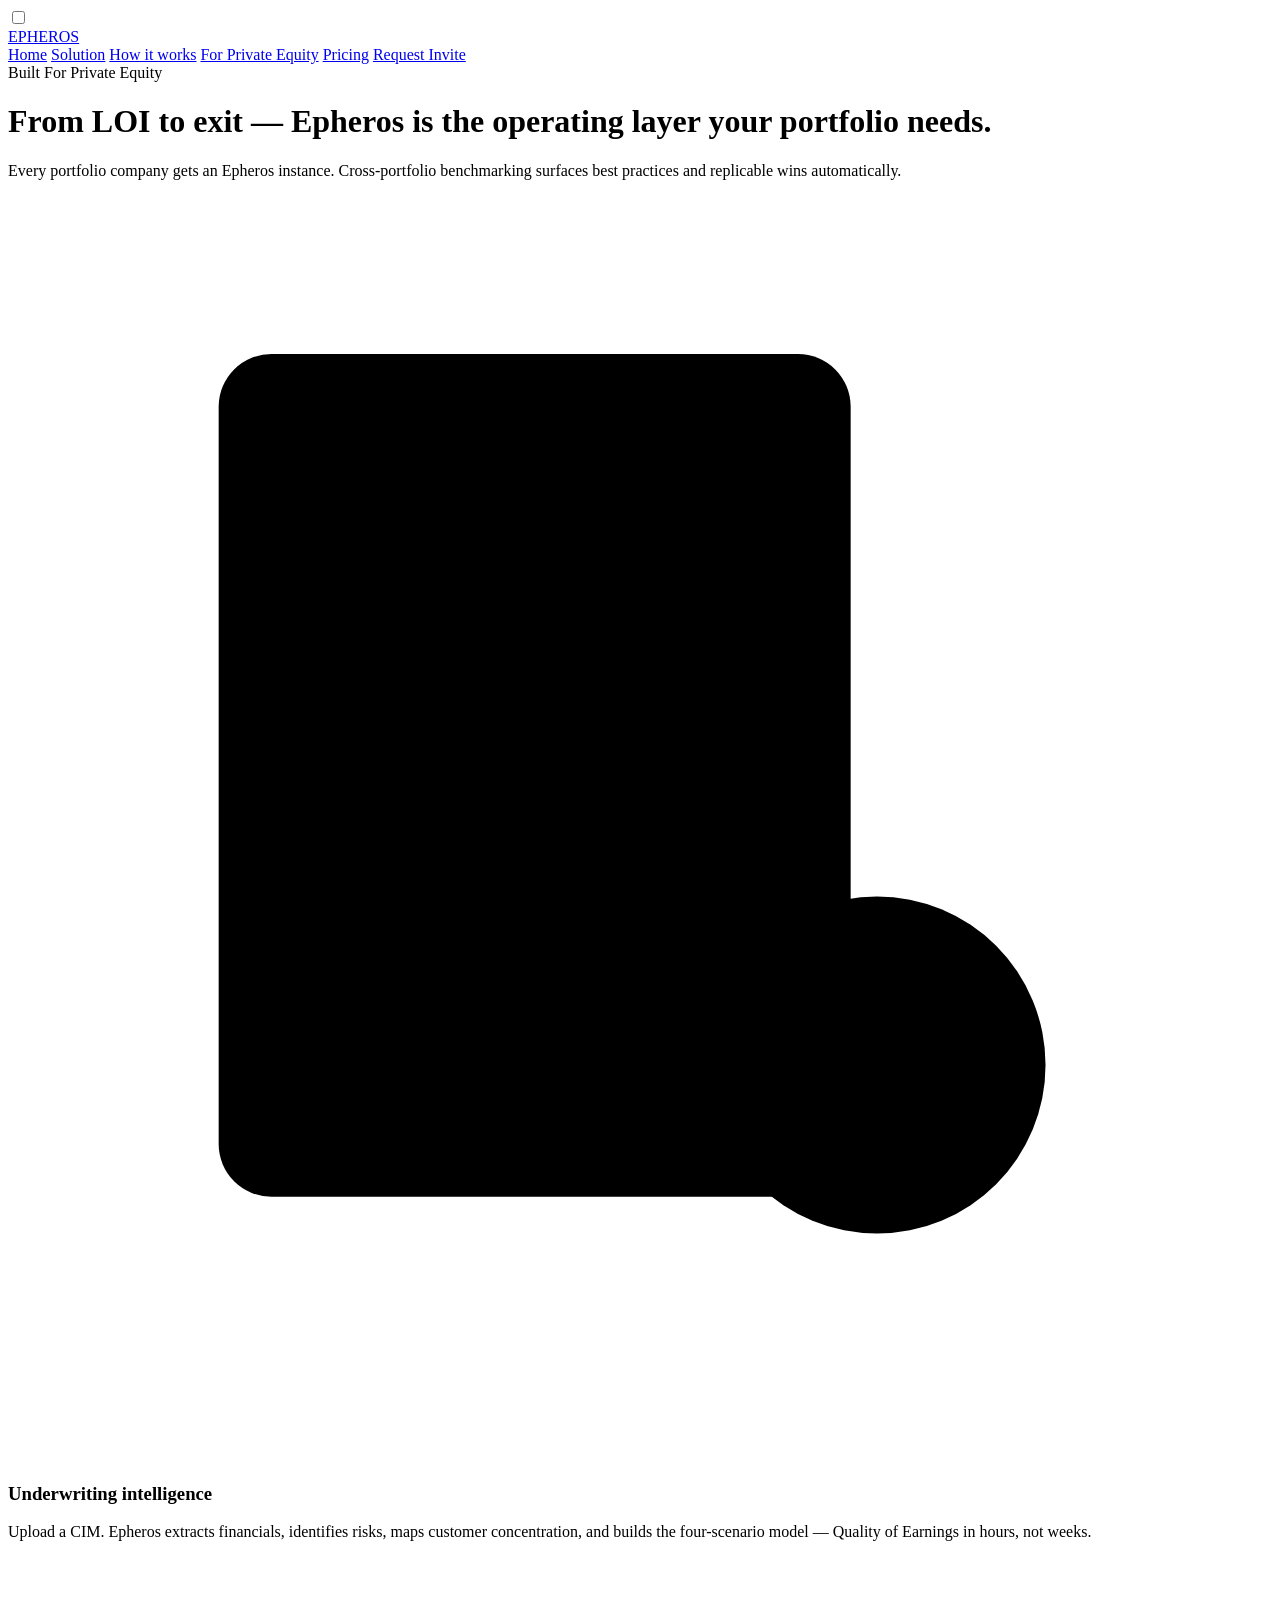
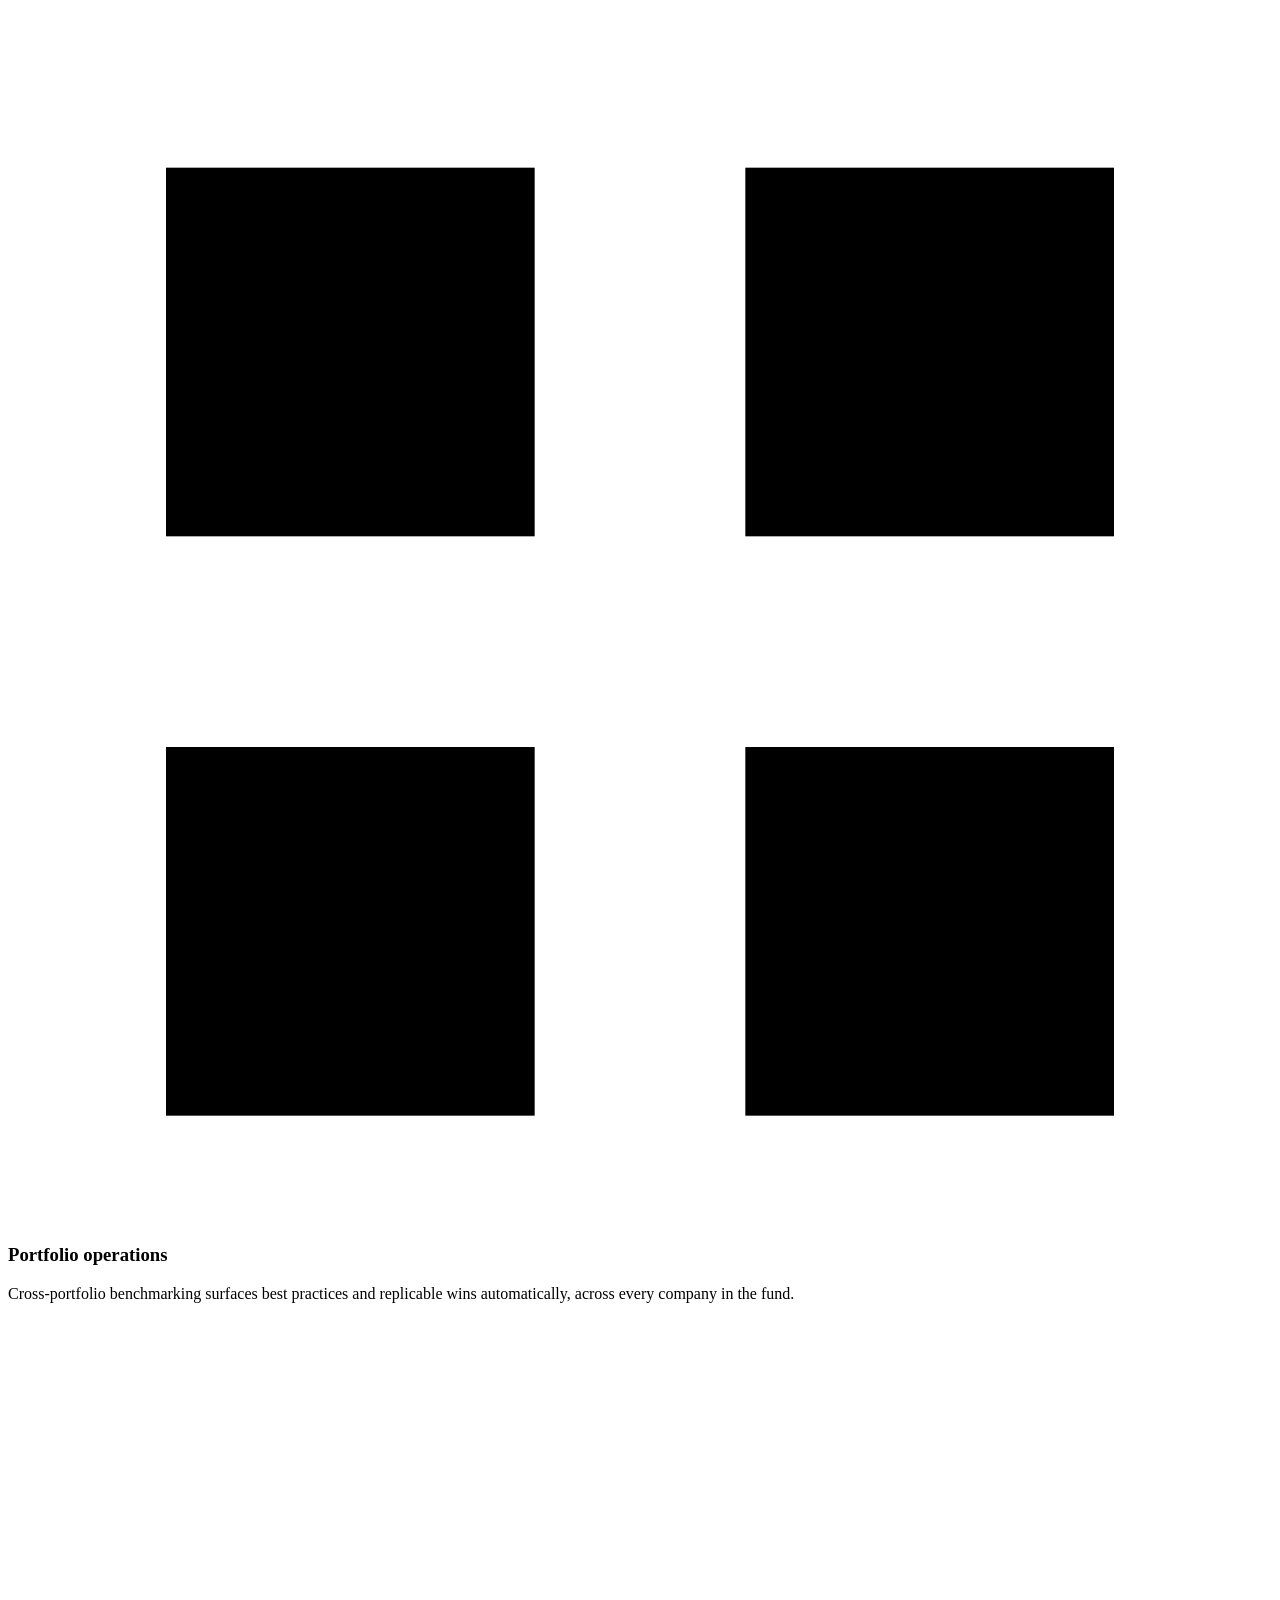
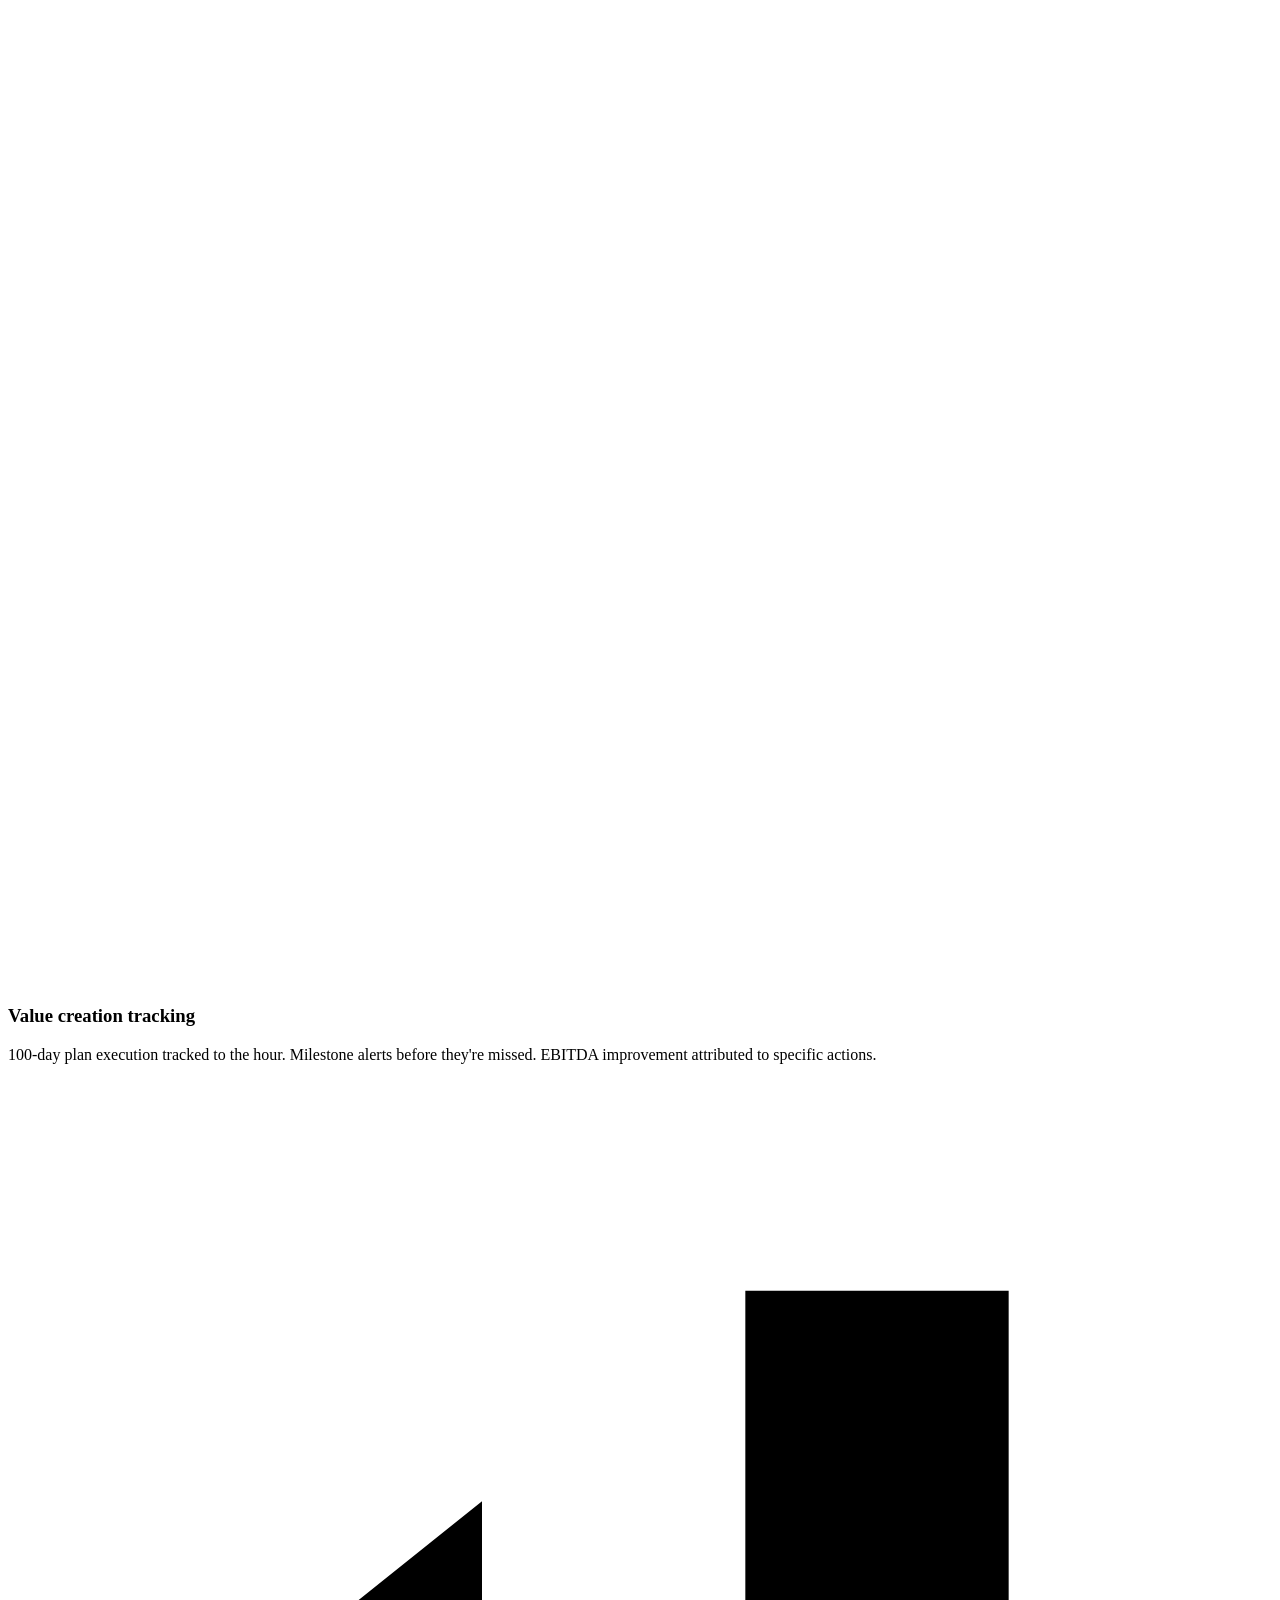
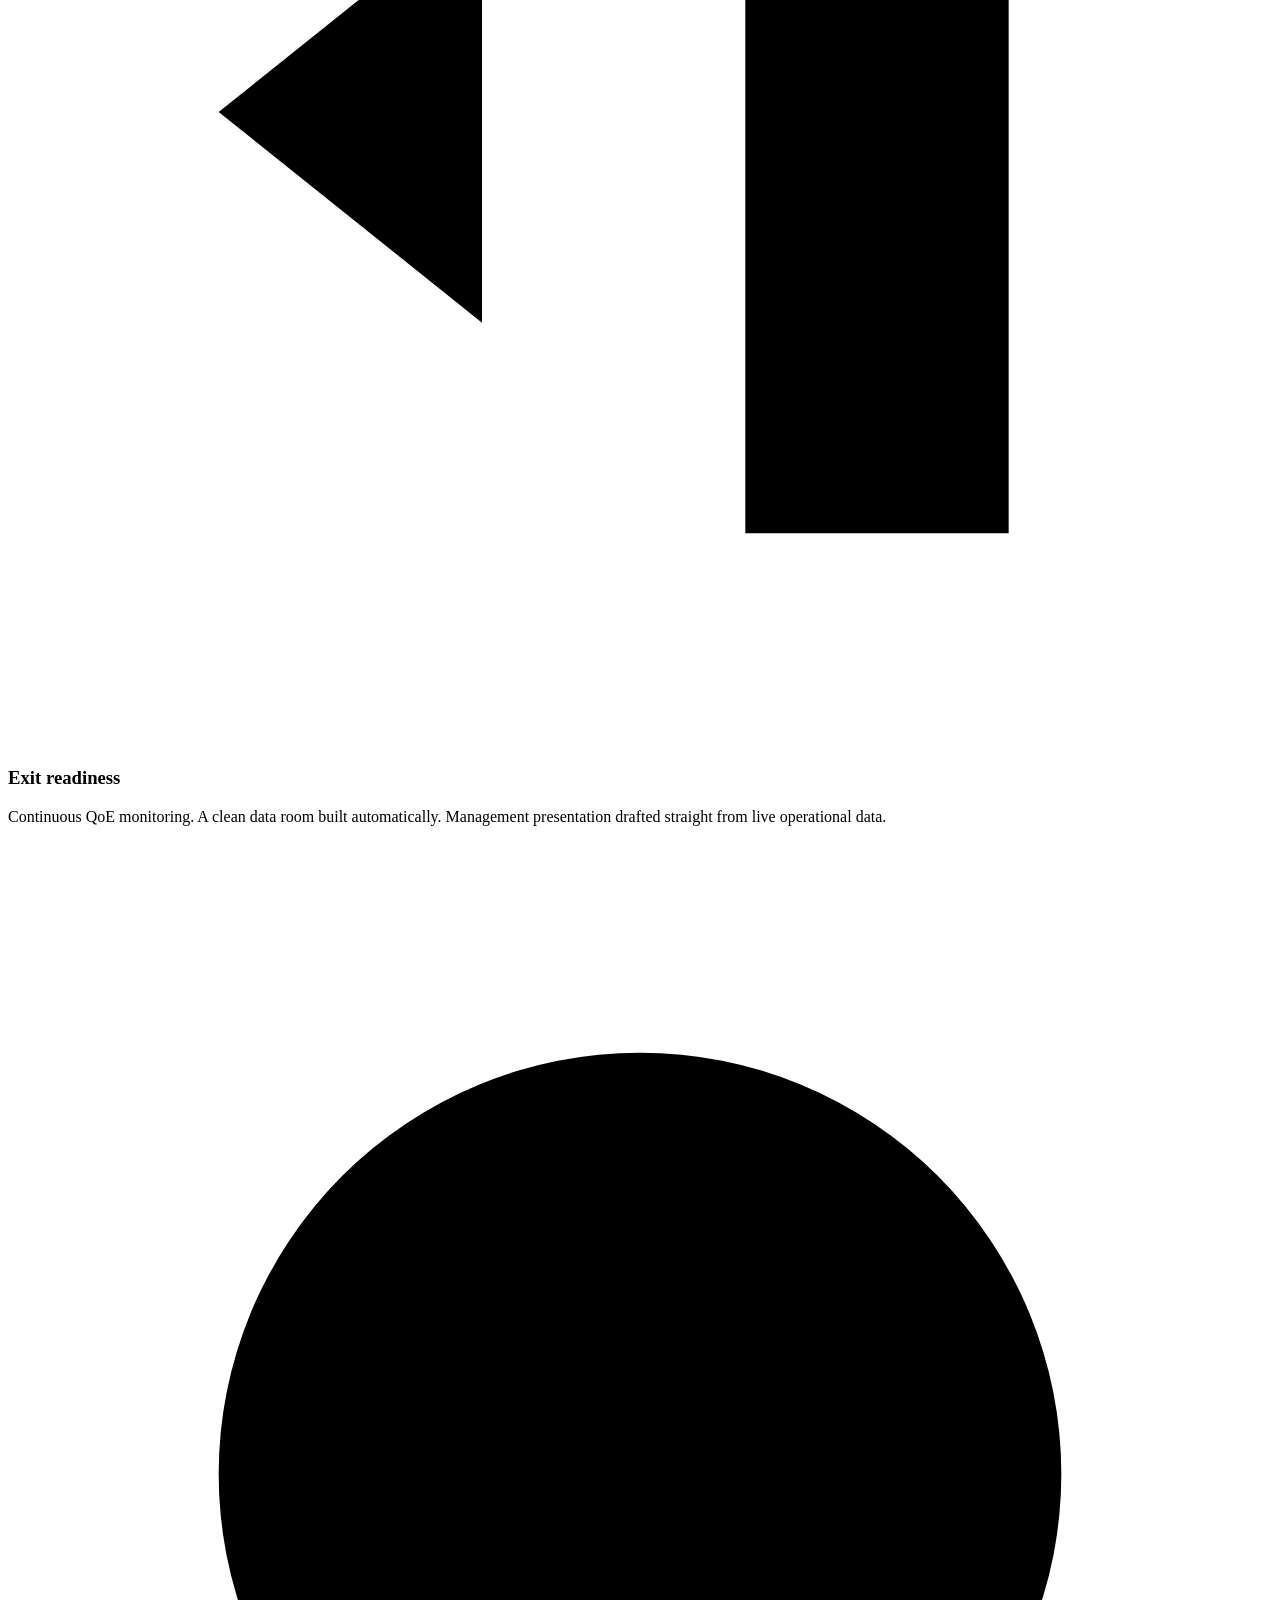
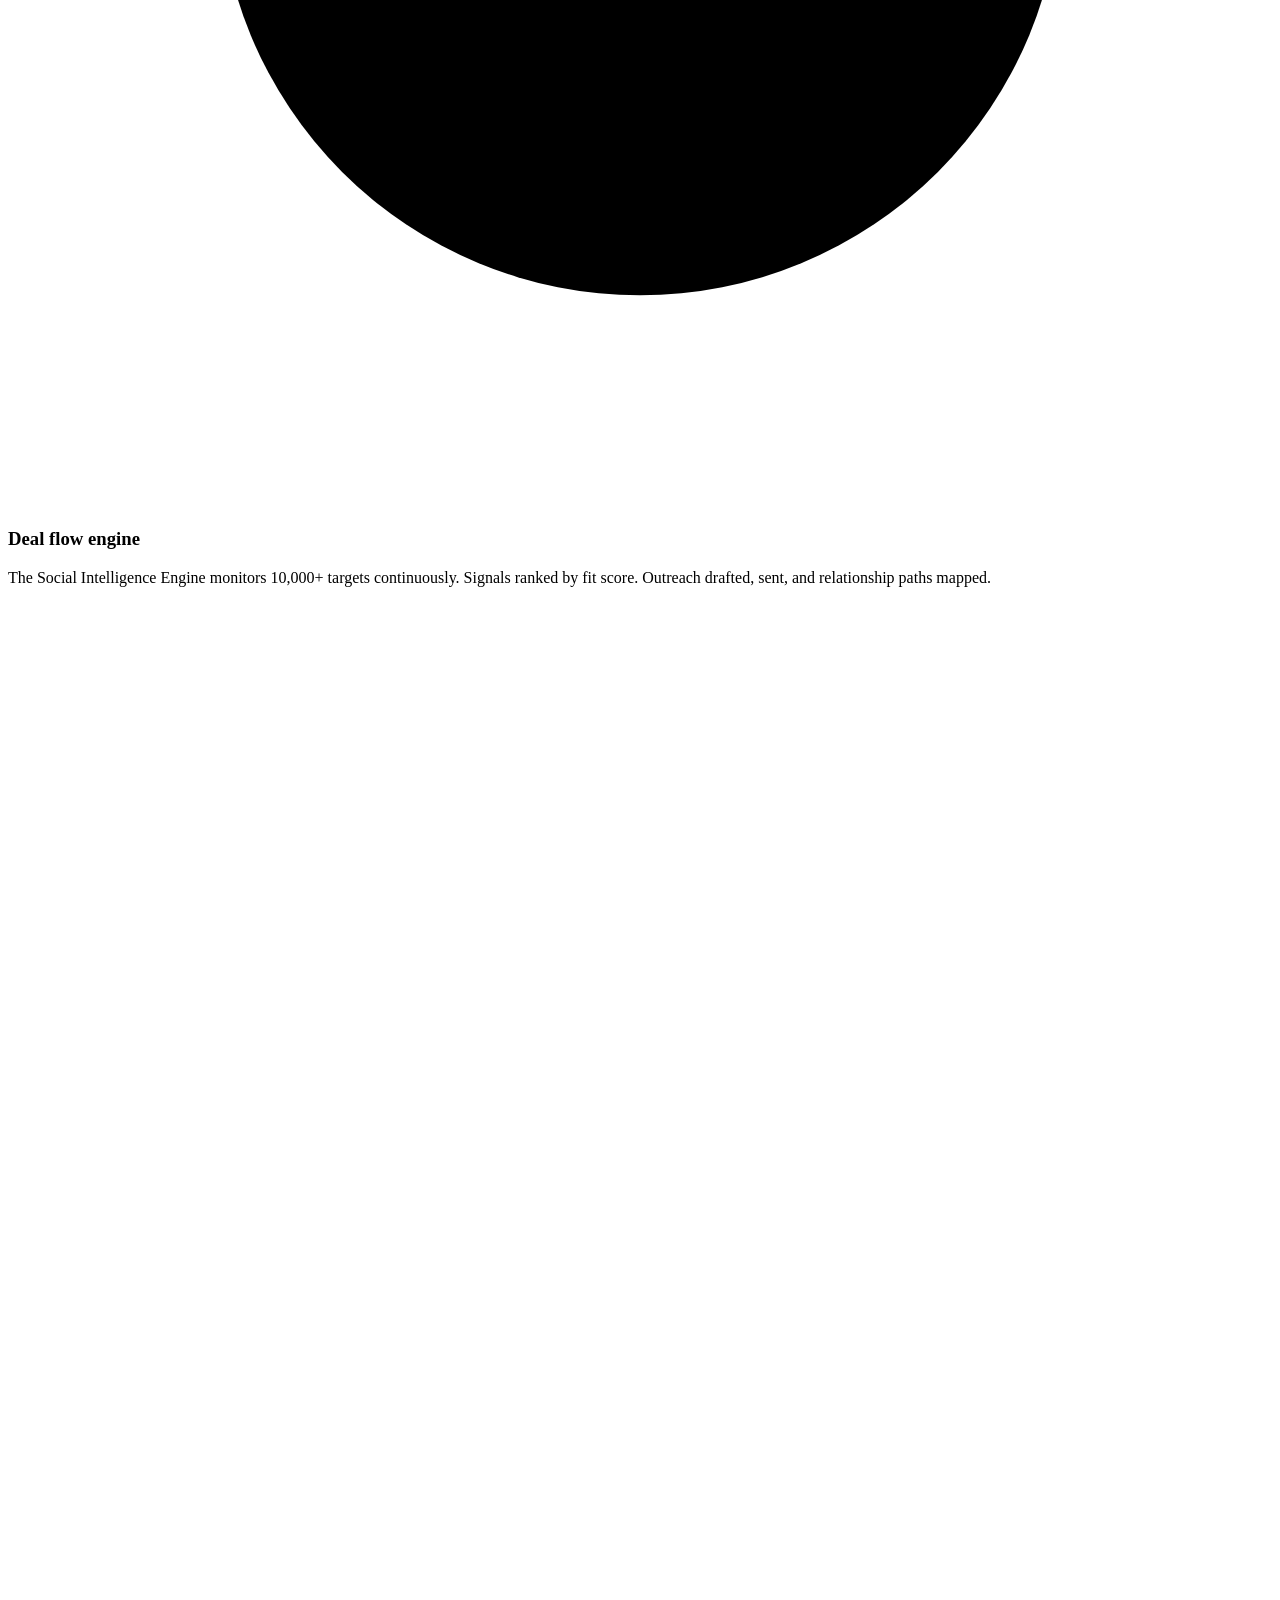
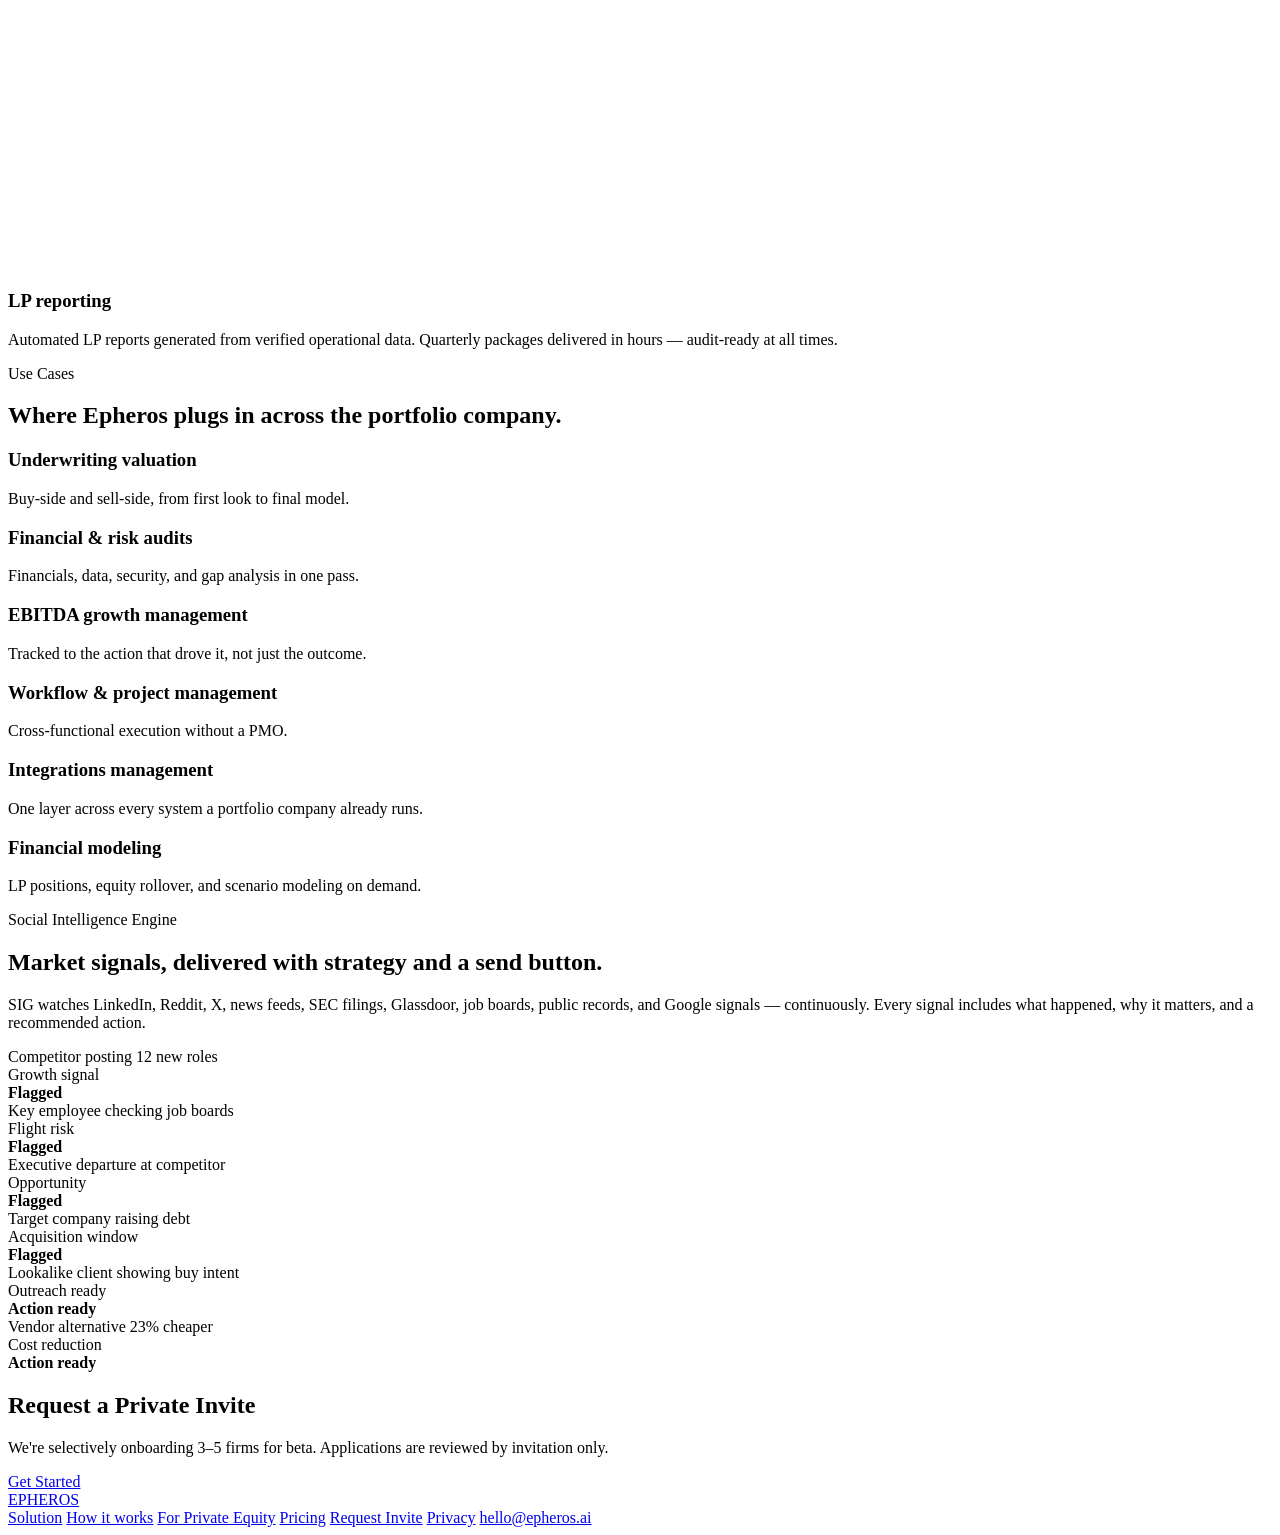
==== commit 79b4f2ca: "Fix invite form, homepage padding gap, broken grid, add privacy page - Invite form now POSTs to a re" ====
--- a/site/for-private-equity.html
+++ b/site/for-private-equity.html
@@ -124,6 +124,7 @@
       <a href="/for-private-equity">For Private Equity</a>
       <a href="/pricing">Pricing</a>
       <a href="/invite">Request Invite</a>
+      <a href="/privacy">Privacy</a>
       <a href="mailto:hello@epheros.ai">hello@epheros.ai</a>
     </nav>
   </div>
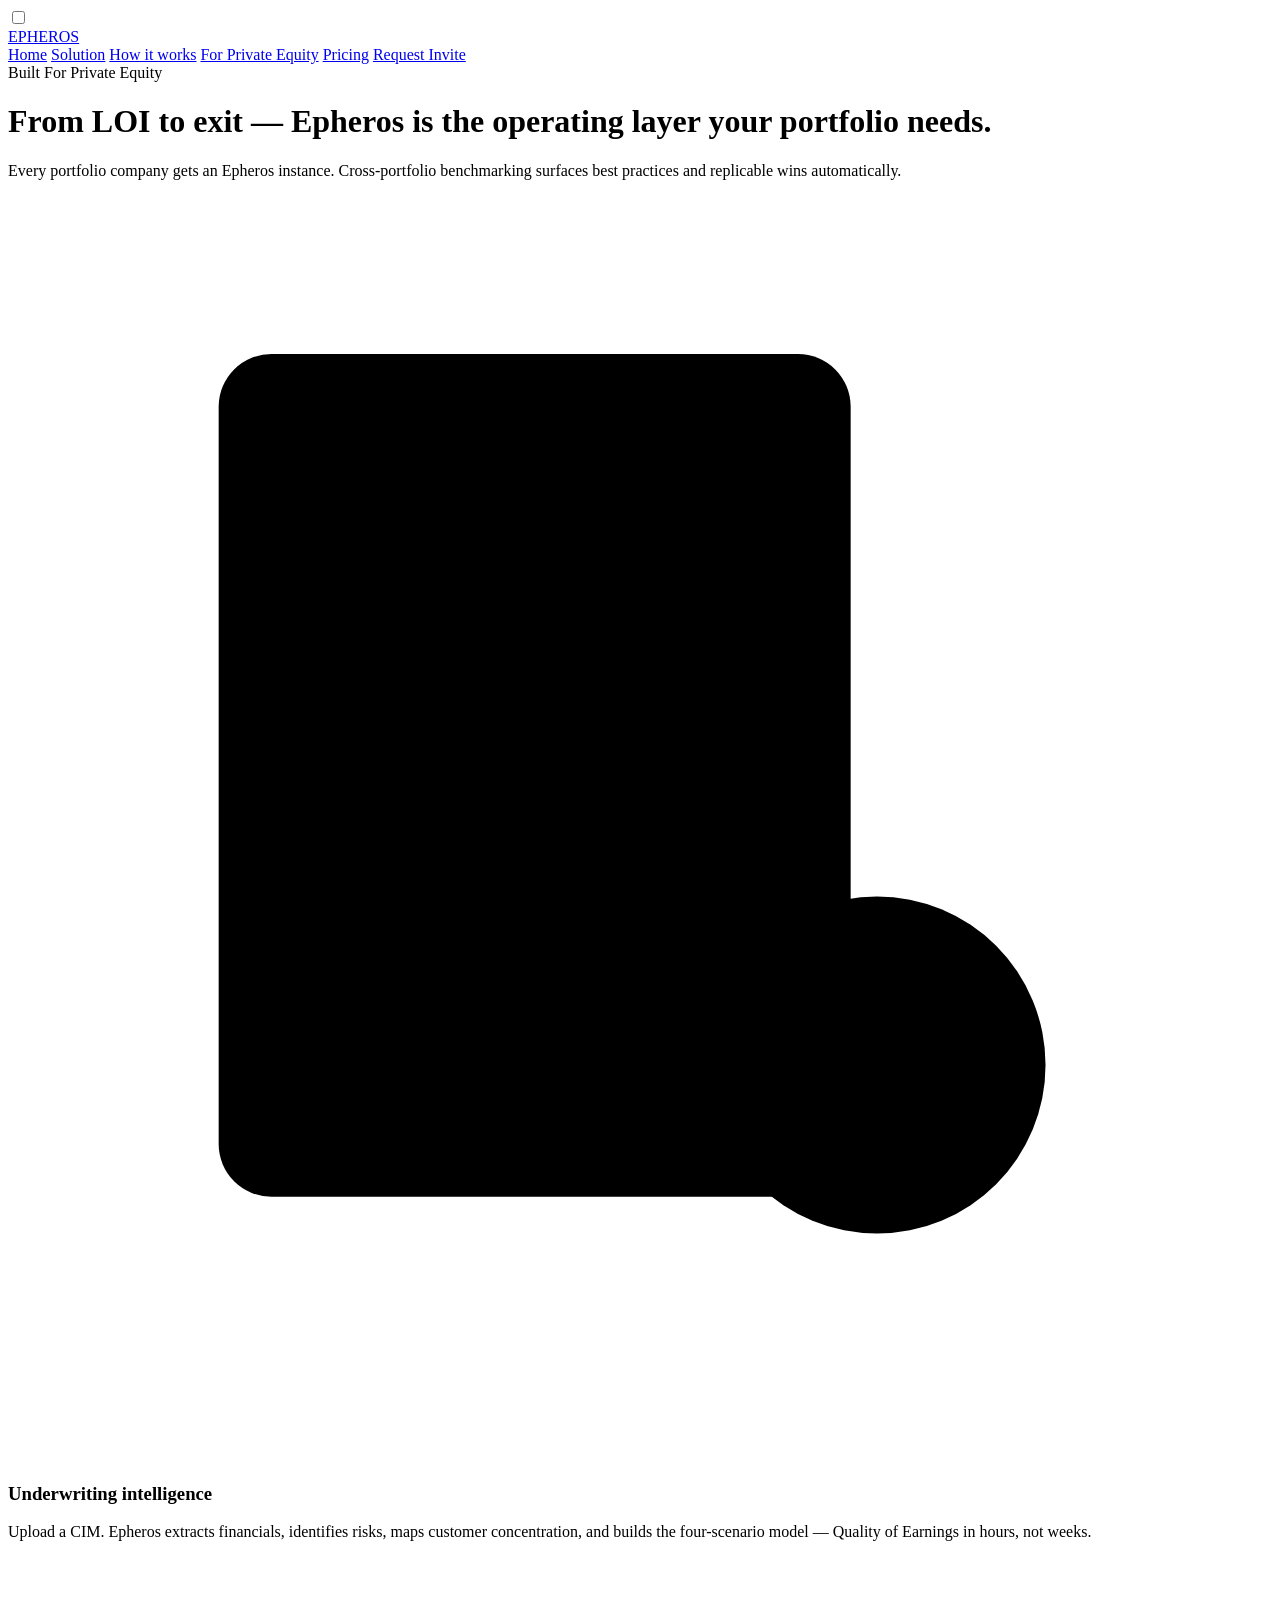
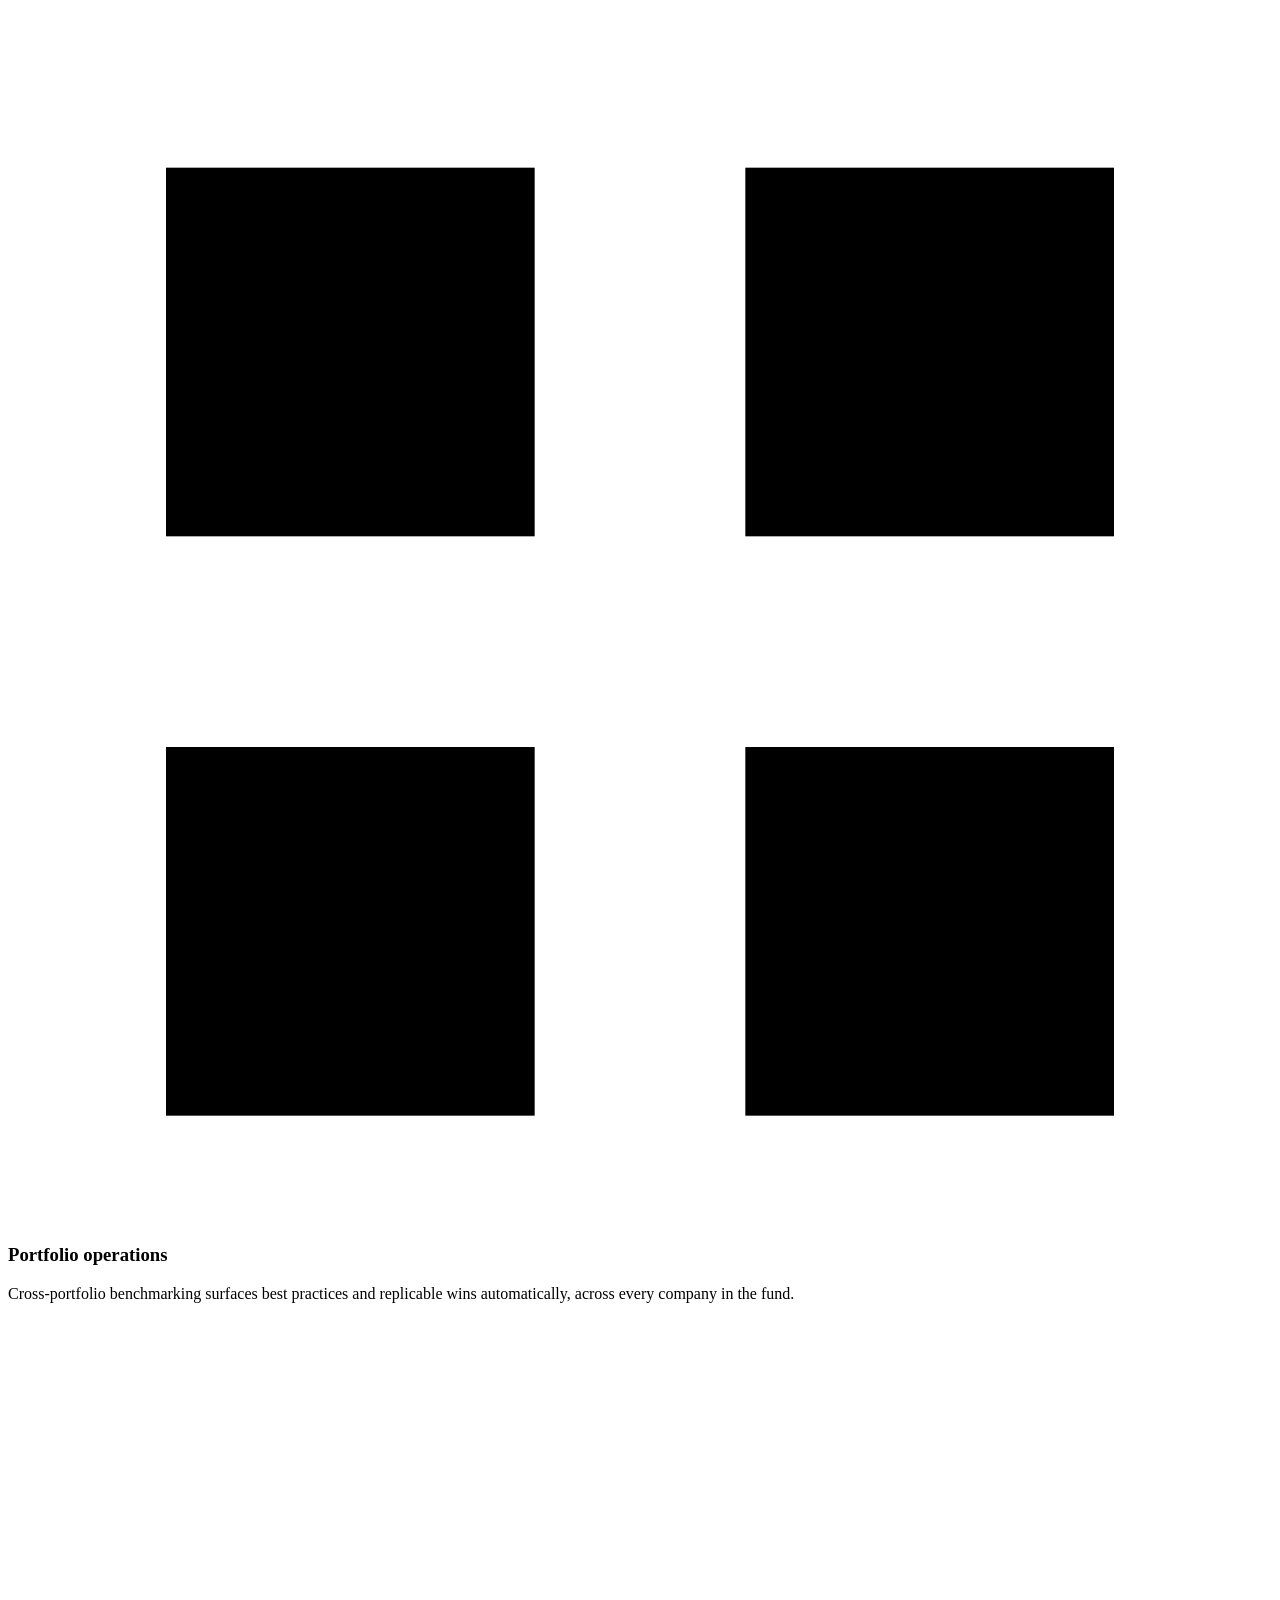
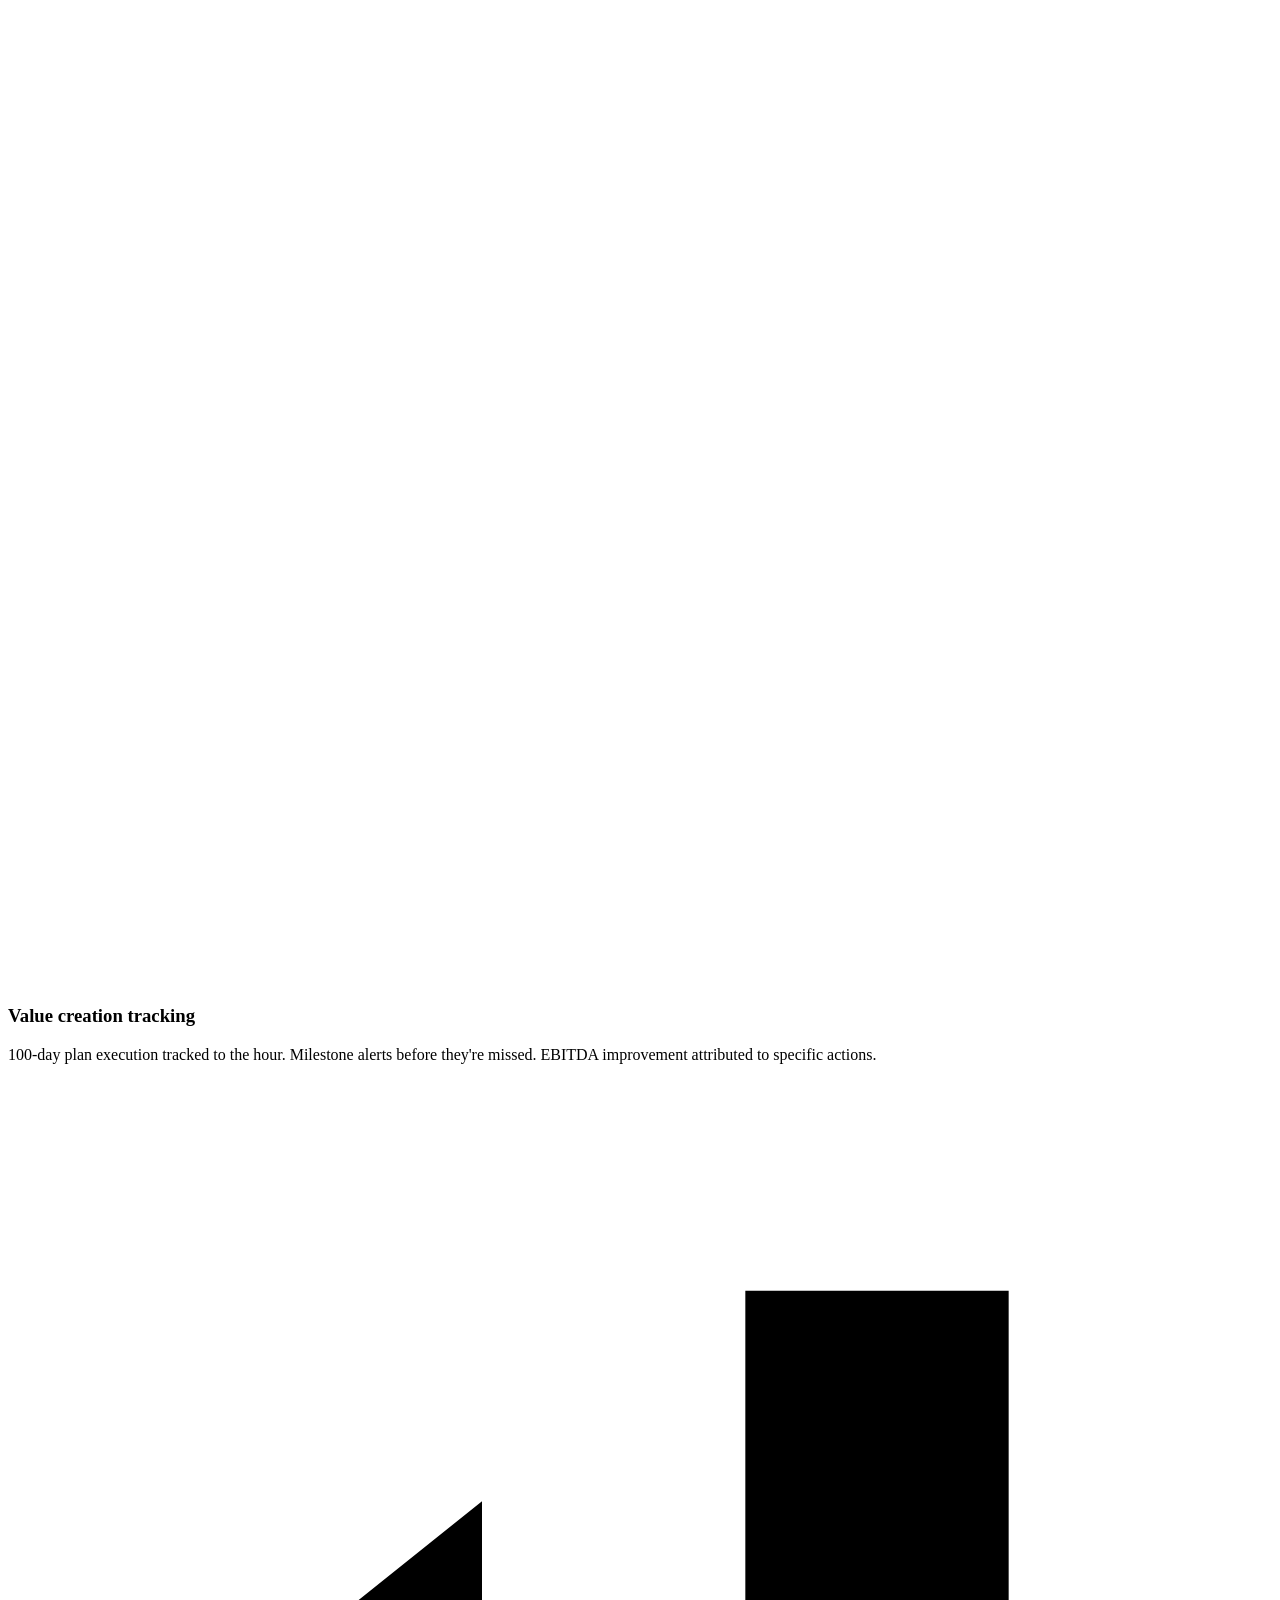
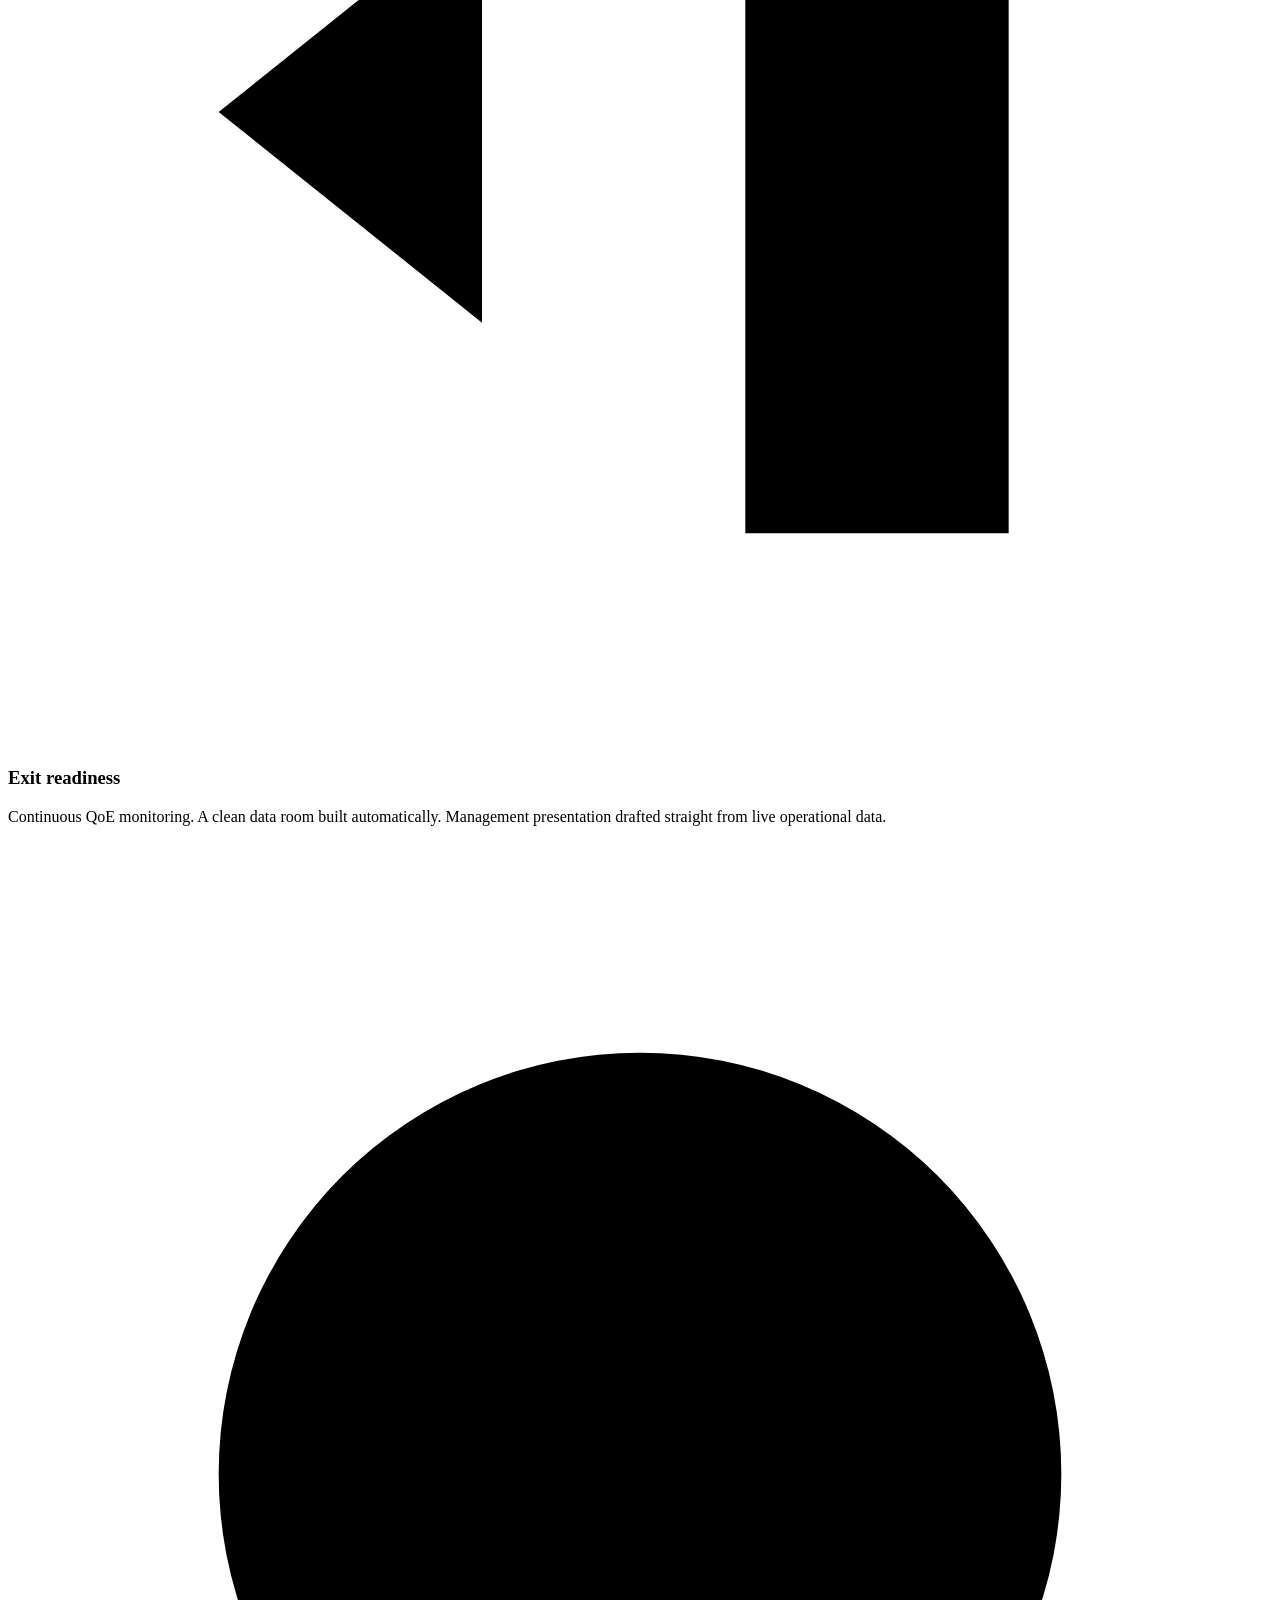
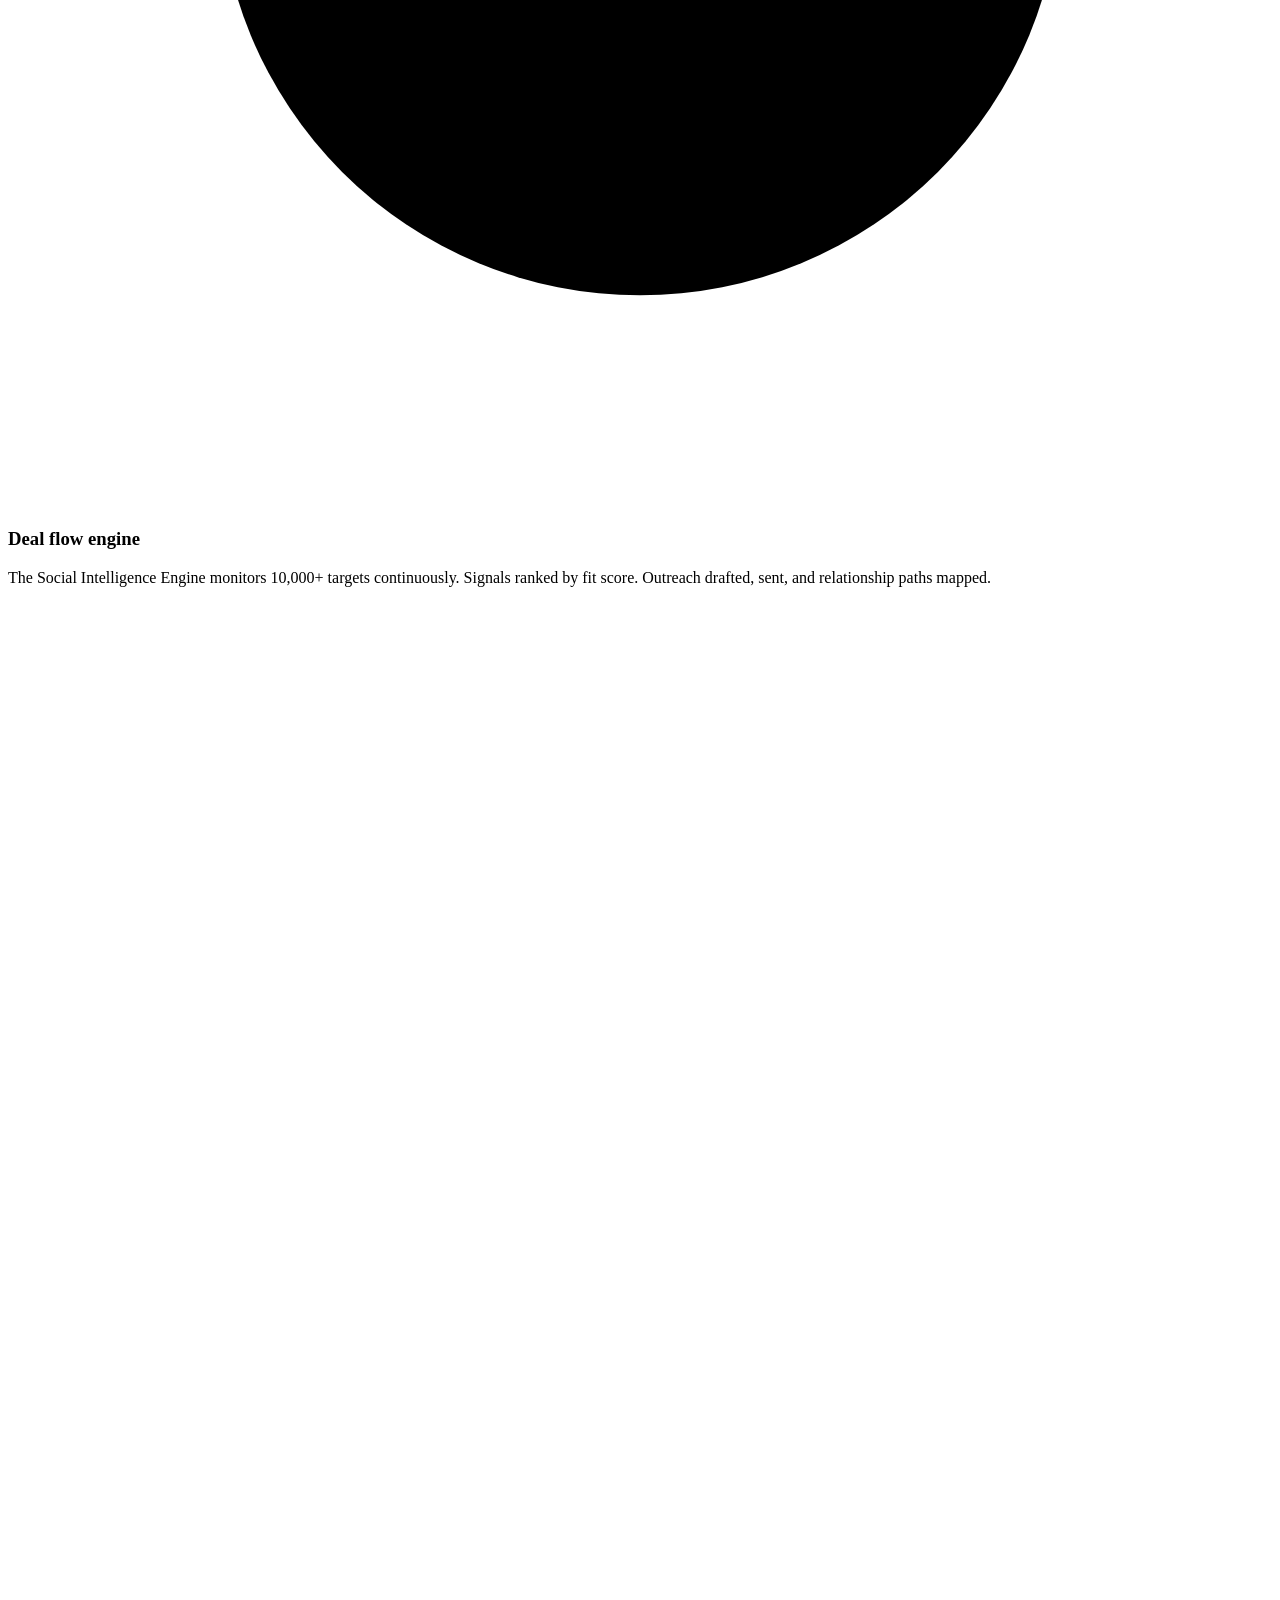
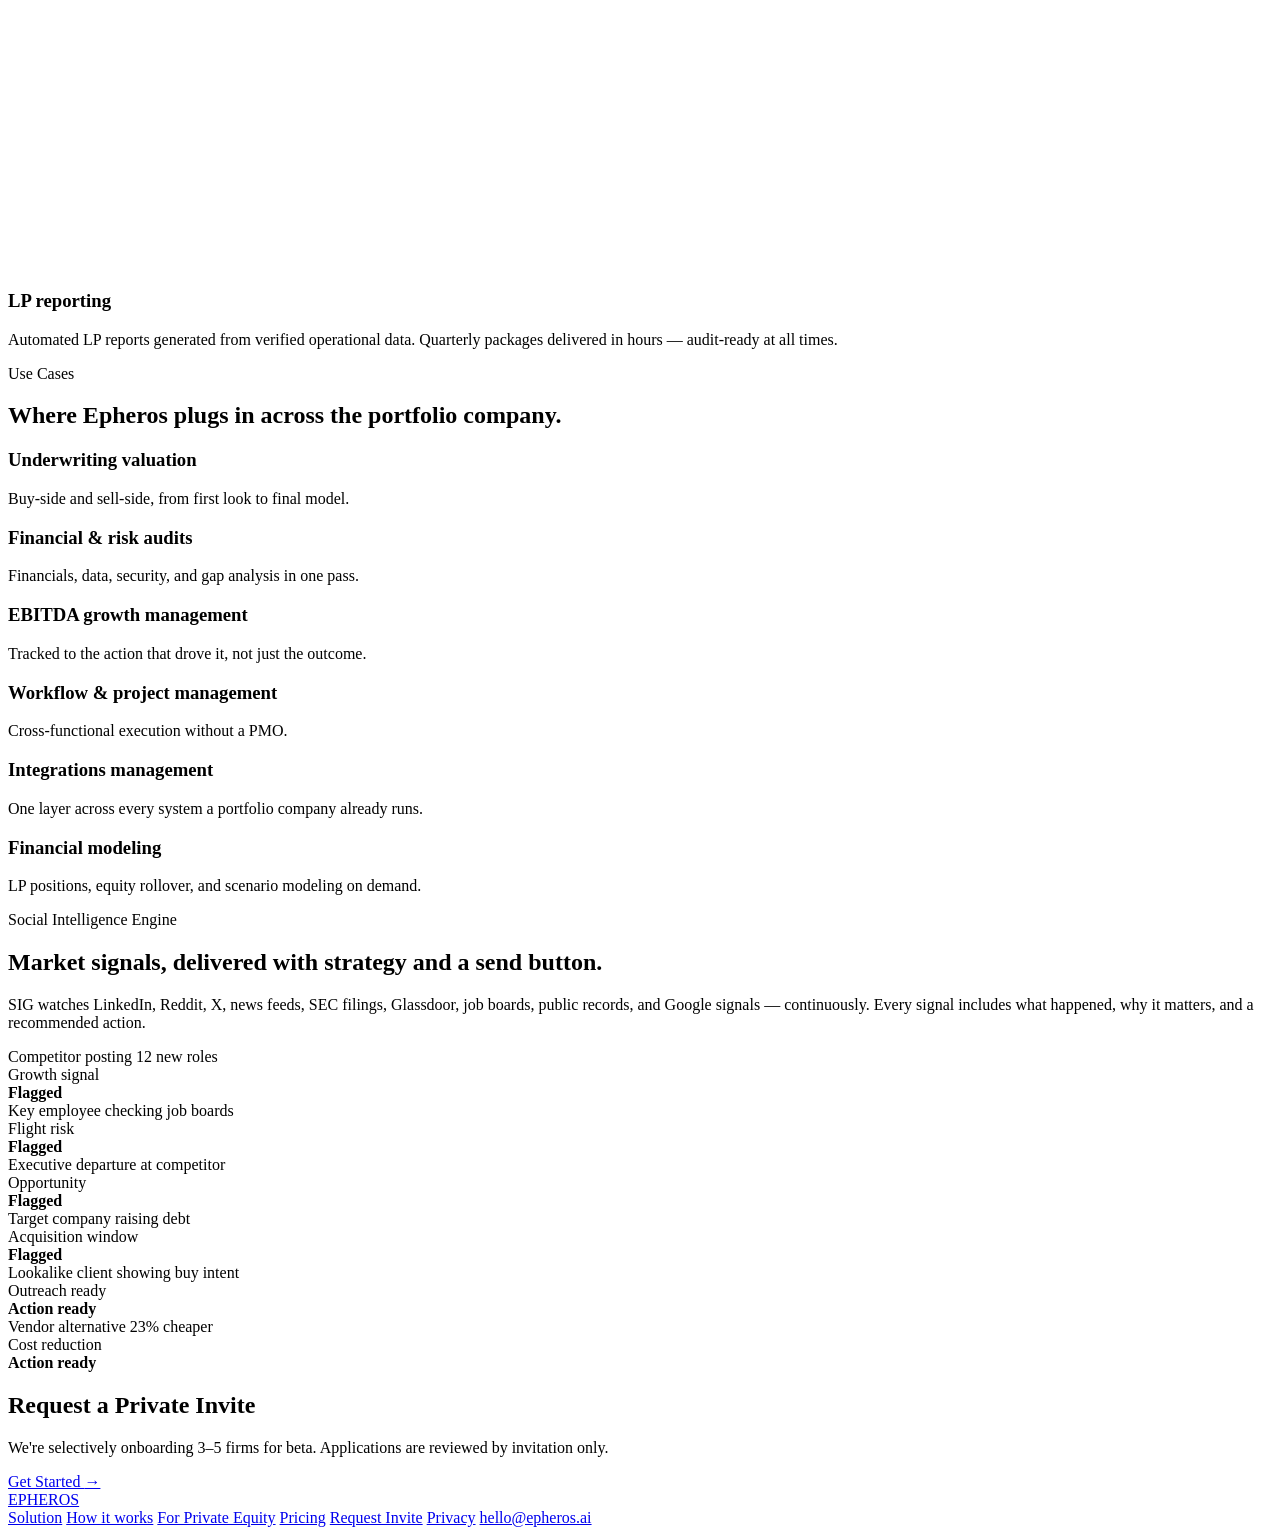
==== commit e696c45a: "Add motion and interaction design: animated diagram, reveals, count-up, spotlight cards - Rebuild th" ====
--- a/site/for-private-equity.html
+++ b/site/for-private-equity.html
@@ -38,32 +38,32 @@
 <div class="wrap">
   <section>
     <div class="grid cols-2">
-      <div class="card">
+      <div class="card reveal">
         <svg class="icon-lg" viewBox="0 0 24 24"><rect x="4" y="3" width="12" height="16" rx="1"/><path d="M8 8h4M8 12h4"/><circle cx="16.5" cy="16.5" r="3.2"/><path d="M19 19l2.5 2.5"/></svg>
         <h3>Underwriting intelligence</h3>
         <p>Upload a CIM. Epheros extracts financials, identifies risks, maps customer concentration, and builds the four-scenario model — Quality of Earnings in hours, not weeks.</p>
       </div>
-      <div class="card">
+      <div class="card reveal">
         <svg class="icon-lg" viewBox="0 0 24 24"><rect x="3" y="4" width="7" height="7"/><rect x="14" y="4" width="7" height="7"/><rect x="3" y="15" width="7" height="7"/><rect x="14" y="15" width="7" height="7"/></svg>
         <h3>Portfolio operations</h3>
         <p>Cross-portfolio benchmarking surfaces best practices and replicable wins automatically, across every company in the fund.</p>
       </div>
-      <div class="card">
+      <div class="card reveal">
         <svg class="icon-lg" viewBox="0 0 24 24"><path d="M4 20V10M12 20V4M20 20v-7"/></svg>
         <h3>Value creation tracking</h3>
         <p>100-day plan execution tracked to the hour. Milestone alerts before they're missed. EBITDA improvement attributed to specific actions.</p>
       </div>
-      <div class="card">
+      <div class="card reveal">
         <svg class="icon-lg" viewBox="0 0 24 24"><path d="M14 4h5v16h-5M9 8l-5 4 5 4M4 12h11"/></svg>
         <h3>Exit readiness</h3>
         <p>Continuous QoE monitoring. A clean data room built automatically. Management presentation drafted straight from live operational data.</p>
       </div>
-      <div class="card">
+      <div class="card reveal">
         <svg class="icon-lg" viewBox="0 0 24 24"><circle cx="12" cy="12" r="8"/><path d="M12 8v4l3 2"/></svg>
         <h3>Deal flow engine</h3>
         <p>The Social Intelligence Engine monitors 10,000+ targets continuously. Signals ranked by fit score. Outreach drafted, sent, and relationship paths mapped.</p>
       </div>
-      <div class="card">
+      <div class="card reveal">
         <svg class="icon-lg" viewBox="0 0 24 24"><path d="M4 19h16M7 19V9M12 19V5M17 19v-7"/></svg>
         <h3>LP reporting</h3>
         <p>Automated LP reports generated from verified operational data. Quarterly packages delivered in hours — audit-ready at all times.</p>
@@ -77,12 +77,12 @@
     <div class="eyebrow">Use Cases</div>
     <h2 class="section-title">Where Epheros plugs in across the portfolio company.</h2>
     <div class="grid cols-2">
-      <div class="card"><h3>Underwriting valuation</h3><p>Buy-side and sell-side, from first look to final model.</p></div>
-      <div class="card"><h3>Financial &amp; risk audits</h3><p>Financials, data, security, and gap analysis in one pass.</p></div>
-      <div class="card"><h3>EBITDA growth management</h3><p>Tracked to the action that drove it, not just the outcome.</p></div>
-      <div class="card"><h3>Workflow &amp; project management</h3><p>Cross-functional execution without a PMO.</p></div>
-      <div class="card"><h3>Integrations management</h3><p>One layer across every system a portfolio company already runs.</p></div>
-      <div class="card"><h3>Financial modeling</h3><p>LP positions, equity rollover, and scenario modeling on demand.</p></div>
+      <div class="card reveal"><h3>Underwriting valuation</h3><p>Buy-side and sell-side, from first look to final model.</p></div>
+      <div class="card reveal"><h3>Financial &amp; risk audits</h3><p>Financials, data, security, and gap analysis in one pass.</p></div>
+      <div class="card reveal"><h3>EBITDA growth management</h3><p>Tracked to the action that drove it, not just the outcome.</p></div>
+      <div class="card reveal"><h3>Workflow &amp; project management</h3><p>Cross-functional execution without a PMO.</p></div>
+      <div class="card reveal"><h3>Integrations management</h3><p>One layer across every system a portfolio company already runs.</p></div>
+      <div class="card reveal"><h3>Financial modeling</h3><p>LP positions, equity rollover, and scenario modeling on demand.</p></div>
     </div>
   </section>
 </div>
@@ -93,24 +93,24 @@
     <h2 class="section-title">Market signals, delivered with strategy and a send button.</h2>
     <p class="section-lede">SIG watches LinkedIn, Reddit, X, news feeds, SEC filings, Glassdoor, job boards, public records, and Google signals — continuously. Every signal includes what happened, why it matters, and a recommended action.</p>
     <div class="signal-panel">
-      <div class="signal-row"><div><div class="what">Competitor posting 12 new roles</div><div class="why">Growth signal</div></div><b>Flagged</b></div>
-      <div class="signal-row"><div><div class="what">Key employee checking job boards</div><div class="why">Flight risk</div></div><b>Flagged</b></div>
-      <div class="signal-row"><div><div class="what">Executive departure at competitor</div><div class="why">Opportunity</div></div><b>Flagged</b></div>
-      <div class="signal-row"><div><div class="what">Target company raising debt</div><div class="why">Acquisition window</div></div><b>Flagged</b></div>
-      <div class="signal-row"><div><div class="what">Lookalike client showing buy intent</div><div class="why">Outreach ready</div></div><b>Action ready</b></div>
-      <div class="signal-row"><div><div class="what">Vendor alternative 23% cheaper</div><div class="why">Cost reduction</div></div><b>Action ready</b></div>
+      <div class="signal-row reveal"><div><div class="what">Competitor posting 12 new roles</div><div class="why">Growth signal</div></div><b><span class="pulse-dot"></span>Flagged</b></div>
+      <div class="signal-row reveal"><div><div class="what">Key employee checking job boards</div><div class="why">Flight risk</div></div><b><span class="pulse-dot"></span>Flagged</b></div>
+      <div class="signal-row reveal"><div><div class="what">Executive departure at competitor</div><div class="why">Opportunity</div></div><b><span class="pulse-dot"></span>Flagged</b></div>
+      <div class="signal-row reveal"><div><div class="what">Target company raising debt</div><div class="why">Acquisition window</div></div><b><span class="pulse-dot"></span>Flagged</b></div>
+      <div class="signal-row reveal"><div><div class="what">Lookalike client showing buy intent</div><div class="why">Outreach ready</div></div><b><span class="pulse-dot"></span>Action ready</b></div>
+      <div class="signal-row reveal"><div><div class="what">Vendor alternative 23% cheaper</div><div class="why">Cost reduction</div></div><b><span class="pulse-dot"></span>Action ready</b></div>
     </div>
   </section>
 </div>
 
 <div class="wrap">
   <section style="padding-top:0">
-    <div class="cta-band">
+    <div class="cta-band reveal">
       <div>
         <h2>Request a Private Invite</h2>
         <p>We're selectively onboarding 3&ndash;5 firms for beta. Applications are reviewed by invitation only.</p>
       </div>
-      <a href="/invite" class="btn">Get Started</a>
+      <a href="/invite" class="btn">Get Started <span class="arrow">→</span></a>
     </div>
   </section>
 </div>
@@ -130,5 +130,7 @@
   </div>
 </footer>
 
+<script src="/assets/interactions.js"></script>
+
 </body>
 </html>
